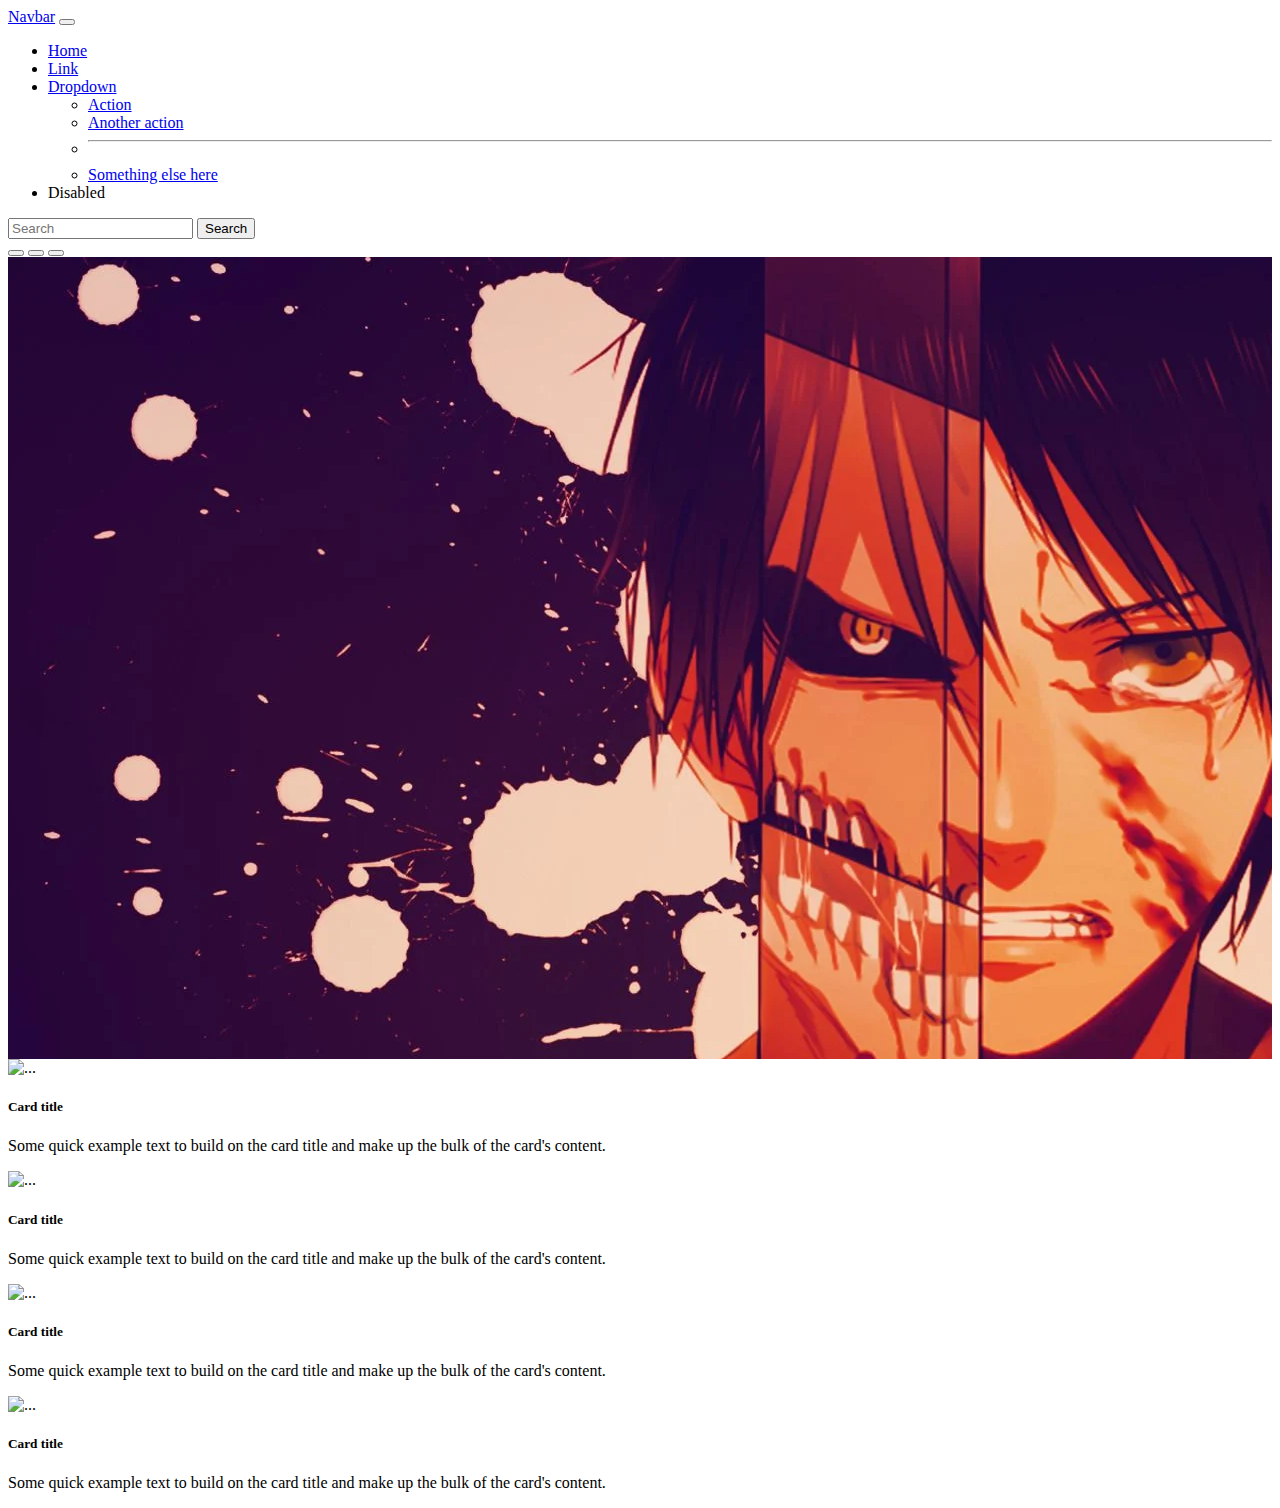
==== index.html @ 987f7e44 "Se realiza subida" ====
<!DOCTYPE html>
<html lang="en">

<head>
    <meta charset="UTF-8">
    <meta http-equiv="X-UA-Compatible" content="IE=edge">
    <meta name="viewport" content="width=device-width, initial-scale=1.0">
    <title>Cine</title>

    <!-- Bootstrap -->
    <link href="https://cdn.jsdelivr.net/npm/bootstrap@5.2.0/dist/css/bootstrap.min.css" rel="stylesheet" integrity="sha384-gH2yIJqKdNHPEq0n4Mqa/HGKIhSkIHeL5AyhkYV8i59U5AR6csBvApHHNl/vI1Bx" crossorigin="anonymous">
    <!-- Bootstrap icons -->
    <link rel="stylesheet" href="https://cdn.jsdelivr.net/npm/bootstrap-icons@1.9.1/font/bootstrap-icons.css">
    <!-- Animate CSS -->
    <link rel="stylesheet" href="https://cdnjs.cloudflare.com/ajax/libs/animate.css/4.1.1/animate.min.css" />
    <!-- Custom Styles -->
    <link rel="stylesheet" href="./assets/styles/styles.css">
</head>

<body>
    <header>
        <nav class="navbar navbar-expand-lg bg-dark navbar-dark animate__animated animate__bounceInLeft">
            <div class="container-fluid">
                <a class="navbar-brand" href="#">Navbar</a>
                <button class="navbar-toggler" type="button" data-bs-toggle="collapse" data-bs-target="#navbarSupportedContent" aria-controls="navbarSupportedContent" aria-expanded="false" aria-label="Toggle navigation">
                    <span class="navbar-toggler-icon"></span>
                </button>
                <div class="collapse navbar-collapse" id="navbarSupportedContent">
                    <ul class="navbar-nav me-auto mb-2 mb-lg-0">
                        <li class="nav-item">
                            <a class="nav-link active" aria-current="page" href="#">Home</a>
                        </li>
                        <li class="nav-item">
                            <a class="nav-link" href="#">Link</a>
                        </li>
                        <li class="nav-item dropdown">
                            <a class="nav-link dropdown-toggle" href="#" role="button" data-bs-toggle="dropdown" aria-expanded="false">
                                 Dropdown
                            </a>
                            <ul class="dropdown-menu">
                                <li><a class="dropdown-item" href="#">Action</a></li>
                                <li><a class="dropdown-item" href="#">Another action</a></li>
                                <li>
                                    <hr class="dropdown-divider">
                                </li>
                                <li><a class="dropdown-item" href="#">Something else here</a></li>
                            </ul>
                        </li>
                        <li class="nav-item">
                            <a class="nav-link disabled">Disabled</a>
                        </li>
                    </ul>
                    <form class="d-flex" role="search">
                        <input class="form-control me-2" type="search" placeholder="Search" aria-label="Search">
                        <button class="btn btn-outline-success" type="submit">Search</button>
                    </form>
                </div>
            </div>
        </nav>
    </header>
    <main>
        <section class="banner animate__animated animate__bounceInLeft">
            <div id="carouselExampleIndicators" class="carousel slide" data-bs-ride="true">
                <div class="carousel-indicators">
                    <button type="button" data-bs-target="#carouselExampleIndicators" data-bs-slide-to="0" class="active" aria-current="true" aria-label="Slide 1"></button>
                    <button type="button" data-bs-target="#carouselExampleIndicators" data-bs-slide-to="1" aria-label="Slide 2"></button>
                    <button type="button" data-bs-target="#carouselExampleIndicators" data-bs-slide-to="2" aria-label="Slide 3"></button>
                </div>
                <div class="carousel-inner">
                    <div class="carousel-item active">
                        <img src="./assets/img/banner3.jpg" class="d-block w-100" alt="Beast">
                    </div>
                    <div class="carousel-item">
                        <img src="./assets/img/banner1.jpg" class="d-block w-100" alt="Thor">
                    </div>
                    <div class="carousel-item">
                        <img src="./assets/img/banner2.jpg" class="d-block w-100" alt="Gemelo SIniestro">
                    </div>
                </div>
                <button class="carousel-control-prev" type="button" data-bs-target="#carouselExampleIndicators" data-bs-slide="prev">
                    <span class="carousel-control-prev-icon" aria-hidden="true"></span>
                    <span class="visually-hidden">Previous</span>
                </button>
                <button class="carousel-control-next" type="button" data-bs-target="#carouselExampleIndicators" data-bs-slide="next">
                    <span class="carousel-control-next-icon" aria-hidden="true"></span>
                    <span class="visually-hidden">Next</span>
                </button>
            </div>
        </section>
        <section>
            <div class="container mt-5">
                <div class="row justify-content-around">
                    <div class="col-5">
                        <div class="card shadow">
                            <img src="..." class="card-img-top" alt="...">
                            <div class="card-body">
                                <h5 class="card-title">Card title</h5>
                                <p class="card-text">Some quick example text to build on the card title and make up the bulk of the card's content.</p>
                            </div>
                        </div>
                    </div>
                    <div class="col-5">
                        <div class="card shadow">
                            <img src="..." class="card-img-top" alt="...">
                            <div class="card-body">
                                <h5 class="card-title">Card title</h5>
                                <p class="card-text">Some quick example text to build on the card title and make up the bulk of the card's content.</p>
                            </div>
                        </div>
                    </div>
                </div>
                <div class="row justify-content-around mt-5">
                    <div class="col-5">
                        <div class="card shadow">
                            <img src="..." class="card-img-top" alt="...">
                            <div class="card-body">
                                <h5 class="card-title">Card title</h5>
                                <p class="card-text">Some quick example text to build on the card title and make up the bulk of the card's content.</p>
                            </div>
                        </div>
                    </div>
                    <div class="col-5">
                        <div class="card shadow">
                            <img src="..." class="card-img-top" alt="...">
                            <div class="card-body">
                                <h5 class="card-title">Card title</h5>
                                <p class="card-text">Some quick example text to build on the card title and make up the bulk of the card's content.</p>
                            </div>
                        </div>
                    </div>
                </div>
            </div>
        </section>
    </main>
    <!-- JavaScript Bootstrap -->
    <script src="https://cdn.jsdelivr.net/npm/bootstrap@5.2.0/dist/js/bootstrap.bundle.min.js" integrity="sha384-A3rJD856KowSb7dwlZdYEkO39Gagi7vIsF0jrRAoQmDKKtQBHUuLZ9AsSv4jD4Xa" crossorigin="anonymous"></script>
</body>

</html>
---- assets/styles/styles.css ----
.carousel,
.banner {
    height: calc(100vh - 5rem);
    overflow: hidden;
}
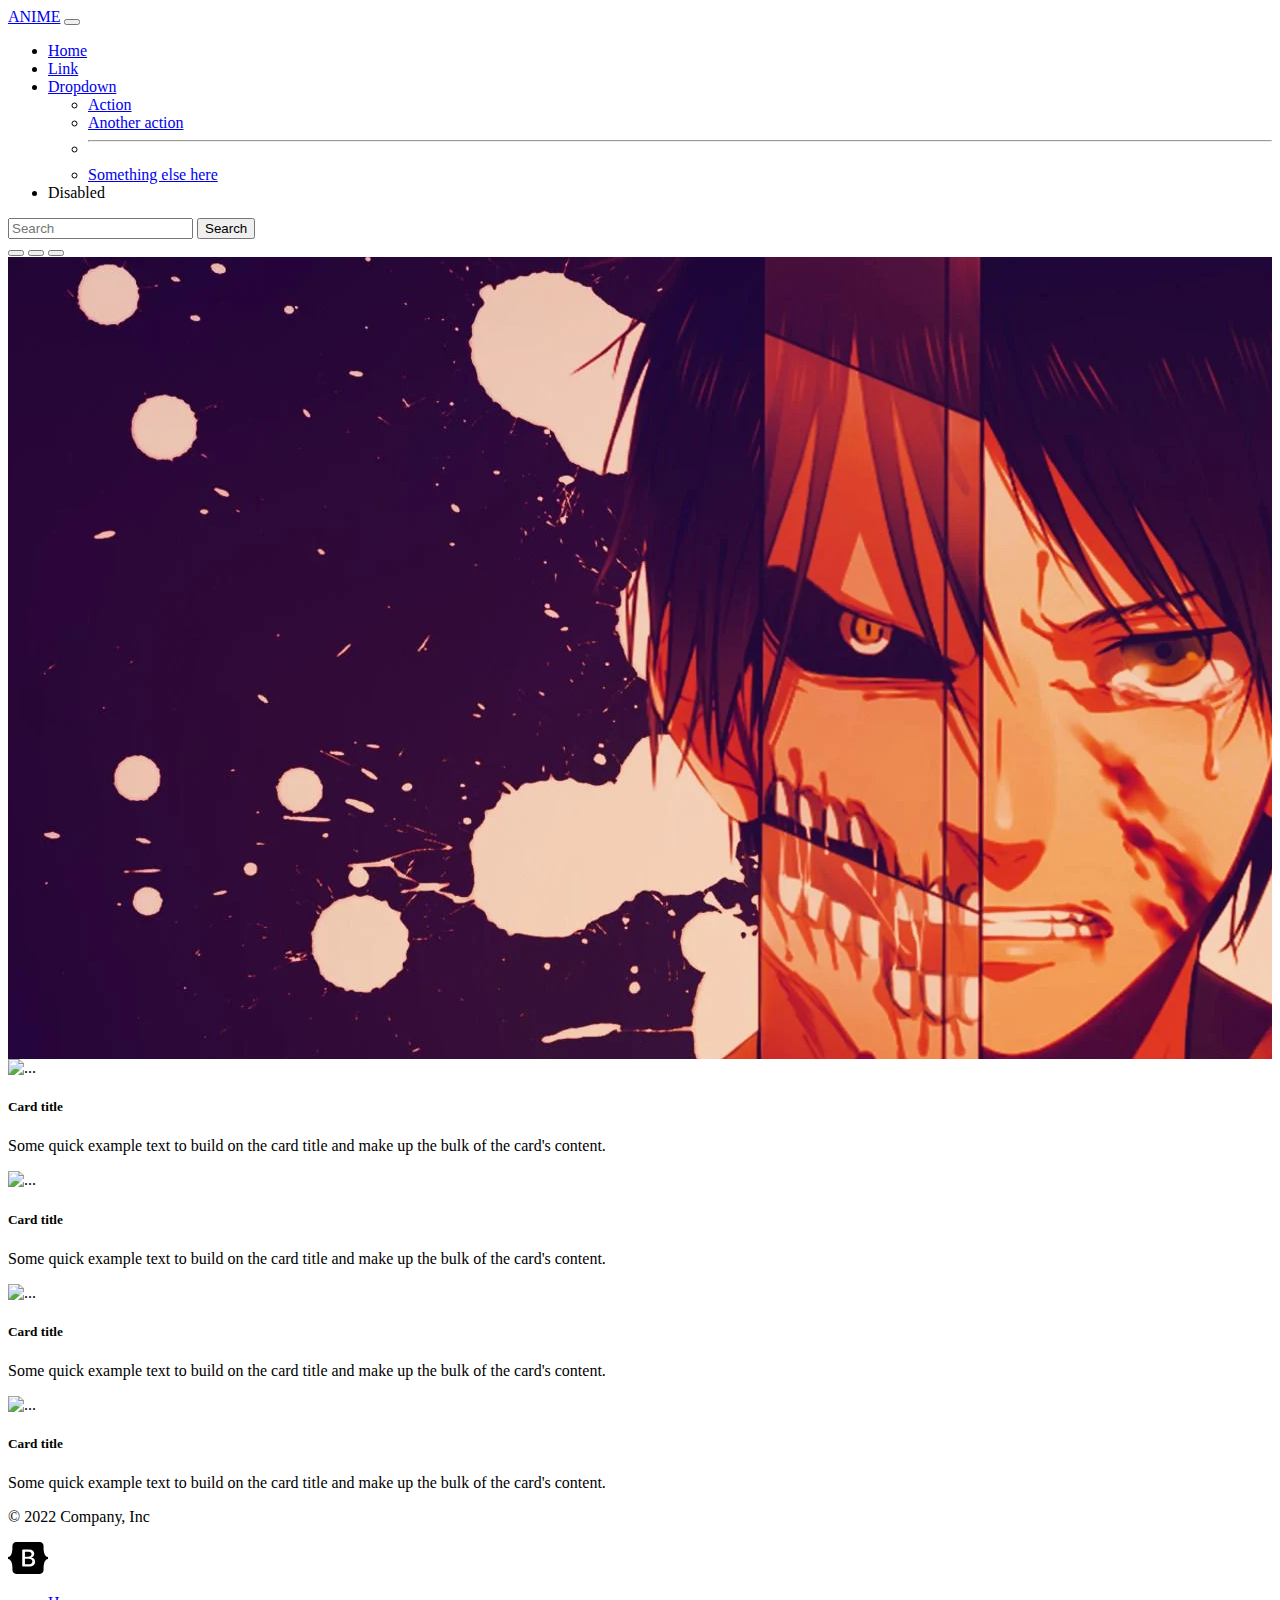
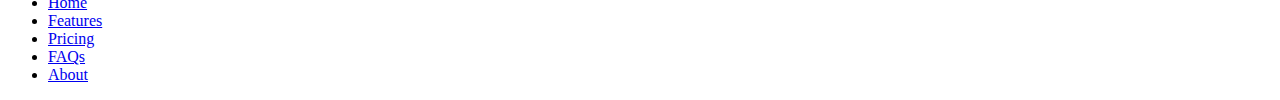
==== commit 0607437d: "Se sube footer" ====
--- a/index.html
+++ b/index.html
@@ -18,10 +18,26 @@
 </head>
 
 <body>
+    <svg xmlns="http://www.w3.org/2000/svg" style="display: none;">
+  <symbol id="bootstrap" viewBox="0 0 118 94">
+    <title>Bootstrap</title>
+    <path fill-rule="evenodd" clip-rule="evenodd" d="M24.509 0c-6.733 0-11.715 5.893-11.492 12.284.214 6.14-.064 14.092-2.066 20.577C8.943 39.365 5.547 43.485 0 44.014v5.972c5.547.529 8.943 4.649 10.951 11.153 2.002 6.485 2.28 14.437 2.066 20.577C12.794 88.106 17.776 94 24.51 94H93.5c6.733 0 11.714-5.893 11.491-12.284-.214-6.14.064-14.092 2.066-20.577 2.009-6.504 5.396-10.624 10.943-11.153v-5.972c-5.547-.529-8.934-4.649-10.943-11.153-2.002-6.484-2.28-14.437-2.066-20.577C105.214 5.894 100.233 0 93.5 0H24.508zM80 57.863C80 66.663 73.436 72 62.543 72H44a2 2 0 01-2-2V24a2 2 0 012-2h18.437c9.083 0 15.044 4.92 15.044 12.474 0 5.302-4.01 10.049-9.119 10.88v.277C75.317 46.394 80 51.21 80 57.863zM60.521 28.34H49.948v14.934h8.905c6.884 0 10.68-2.772 10.68-7.727 0-4.643-3.264-7.207-9.012-7.207zM49.948 49.2v16.458H60.91c7.167 0 10.964-2.876 10.964-8.281 0-5.406-3.903-8.178-11.425-8.178H49.948z"></path>
+  </symbol>
+  <symbol id="facebook" viewBox="0 0 16 16">
+    <path d="M16 8.049c0-4.446-3.582-8.05-8-8.05C3.58 0-.002 3.603-.002 8.05c0 4.017 2.926 7.347 6.75 7.951v-5.625h-2.03V8.05H6.75V6.275c0-2.017 1.195-3.131 3.022-3.131.876 0 1.791.157 1.791.157v1.98h-1.009c-.993 0-1.303.621-1.303 1.258v1.51h2.218l-.354 2.326H9.25V16c3.824-.604 6.75-3.934 6.75-7.951z"/>
+  </symbol>
+  <symbol id="instagram" viewBox="0 0 16 16">
+      <path d="M8 0C5.829 0 5.556.01 4.703.048 3.85.088 3.269.222 2.76.42a3.917 3.917 0 0 0-1.417.923A3.927 3.927 0 0 0 .42 2.76C.222 3.268.087 3.85.048 4.7.01 5.555 0 5.827 0 8.001c0 2.172.01 2.444.048 3.297.04.852.174 1.433.372 1.942.205.526.478.972.923 1.417.444.445.89.719 1.416.923.51.198 1.09.333 1.942.372C5.555 15.99 5.827 16 8 16s2.444-.01 3.298-.048c.851-.04 1.434-.174 1.943-.372a3.916 3.916 0 0 0 1.416-.923c.445-.445.718-.891.923-1.417.197-.509.332-1.09.372-1.942C15.99 10.445 16 10.173 16 8s-.01-2.445-.048-3.299c-.04-.851-.175-1.433-.372-1.941a3.926 3.926 0 0 0-.923-1.417A3.911 3.911 0 0 0 13.24.42c-.51-.198-1.092-.333-1.943-.372C10.443.01 10.172 0 7.998 0h.003zm-.717 1.442h.718c2.136 0 2.389.007 3.232.046.78.035 1.204.166 1.486.275.373.145.64.319.92.599.28.28.453.546.598.92.11.281.24.705.275 1.485.039.843.047 1.096.047 3.231s-.008 2.389-.047 3.232c-.035.78-.166 1.203-.275 1.485a2.47 2.47 0 0 1-.599.919c-.28.28-.546.453-.92.598-.28.11-.704.24-1.485.276-.843.038-1.096.047-3.232.047s-2.39-.009-3.233-.047c-.78-.036-1.203-.166-1.485-.276a2.478 2.478 0 0 1-.92-.598 2.48 2.48 0 0 1-.6-.92c-.109-.281-.24-.705-.275-1.485-.038-.843-.046-1.096-.046-3.233 0-2.136.008-2.388.046-3.231.036-.78.166-1.204.276-1.486.145-.373.319-.64.599-.92.28-.28.546-.453.92-.598.282-.11.705-.24 1.485-.276.738-.034 1.024-.044 2.515-.045v.002zm4.988 1.328a.96.96 0 1 0 0 1.92.96.96 0 0 0 0-1.92zm-4.27 1.122a4.109 4.109 0 1 0 0 8.217 4.109 4.109 0 0 0 0-8.217zm0 1.441a2.667 2.667 0 1 1 0 5.334 2.667 2.667 0 0 1 0-5.334z"/>
+  </symbol>
+  <symbol id="twitter" viewBox="0 0 16 16">
+    <path d="M5.026 15c6.038 0 9.341-5.003 9.341-9.334 0-.14 0-.282-.006-.422A6.685 6.685 0 0 0 16 3.542a6.658 6.658 0 0 1-1.889.518 3.301 3.301 0 0 0 1.447-1.817 6.533 6.533 0 0 1-2.087.793A3.286 3.286 0 0 0 7.875 6.03a9.325 9.325 0 0 1-6.767-3.429 3.289 3.289 0 0 0 1.018 4.382A3.323 3.323 0 0 1 .64 6.575v.045a3.288 3.288 0 0 0 2.632 3.218 3.203 3.203 0 0 1-.865.115 3.23 3.23 0 0 1-.614-.057 3.283 3.283 0 0 0 3.067 2.277A6.588 6.588 0 0 1 .78 13.58a6.32 6.32 0 0 1-.78-.045A9.344 9.344 0 0 0 5.026 15z"/>
+  </symbol>
+</svg>
+
     <header>
         <nav class="navbar navbar-expand-lg bg-dark navbar-dark animate__animated animate__bounceInLeft">
             <div class="container-fluid">
-                <a class="navbar-brand" href="#">Navbar</a>
+                <a class="navbar-brand" href="#">ANIME</a>
                 <button class="navbar-toggler" type="button" data-bs-toggle="collapse" data-bs-target="#navbarSupportedContent" aria-controls="navbarSupportedContent" aria-expanded="false" aria-label="Toggle navigation">
                     <span class="navbar-toggler-icon"></span>
                 </button>
@@ -132,6 +148,23 @@
             </div>
         </section>
     </main>
+    <div class="container">
+        <footer class="d-flex flex-wrap justify-content-between align-items-center py-3 my-4 border-top">
+            <p class="col-md-4 mb-0 text-muted">&copy; 2022 Company, Inc</p>
+
+            <a href="/" class="col-md-4 d-flex align-items-center justify-content-center mb-3 mb-md-0 me-md-auto link-dark text-decoration-none">
+                <svg class="bi me-2" width="40" height="32"><use xlink:href="#bootstrap"/></svg>
+            </a>
+
+            <ul class="nav col-md-4 justify-content-end">
+                <li class="nav-item"><a href="#" class="nav-link px-2 text-muted">Home</a></li>
+                <li class="nav-item"><a href="#" class="nav-link px-2 text-muted">Features</a></li>
+                <li class="nav-item"><a href="#" class="nav-link px-2 text-muted">Pricing</a></li>
+                <li class="nav-item"><a href="#" class="nav-link px-2 text-muted">FAQs</a></li>
+                <li class="nav-item"><a href="#" class="nav-link px-2 text-muted">About</a></li>
+            </ul>
+        </footer>
+    </div>
     <!-- JavaScript Bootstrap -->
     <script src="https://cdn.jsdelivr.net/npm/bootstrap@5.2.0/dist/js/bootstrap.bundle.min.js" integrity="sha384-A3rJD856KowSb7dwlZdYEkO39Gagi7vIsF0jrRAoQmDKKtQBHUuLZ9AsSv4jD4Xa" crossorigin="anonymous"></script>
 </body>
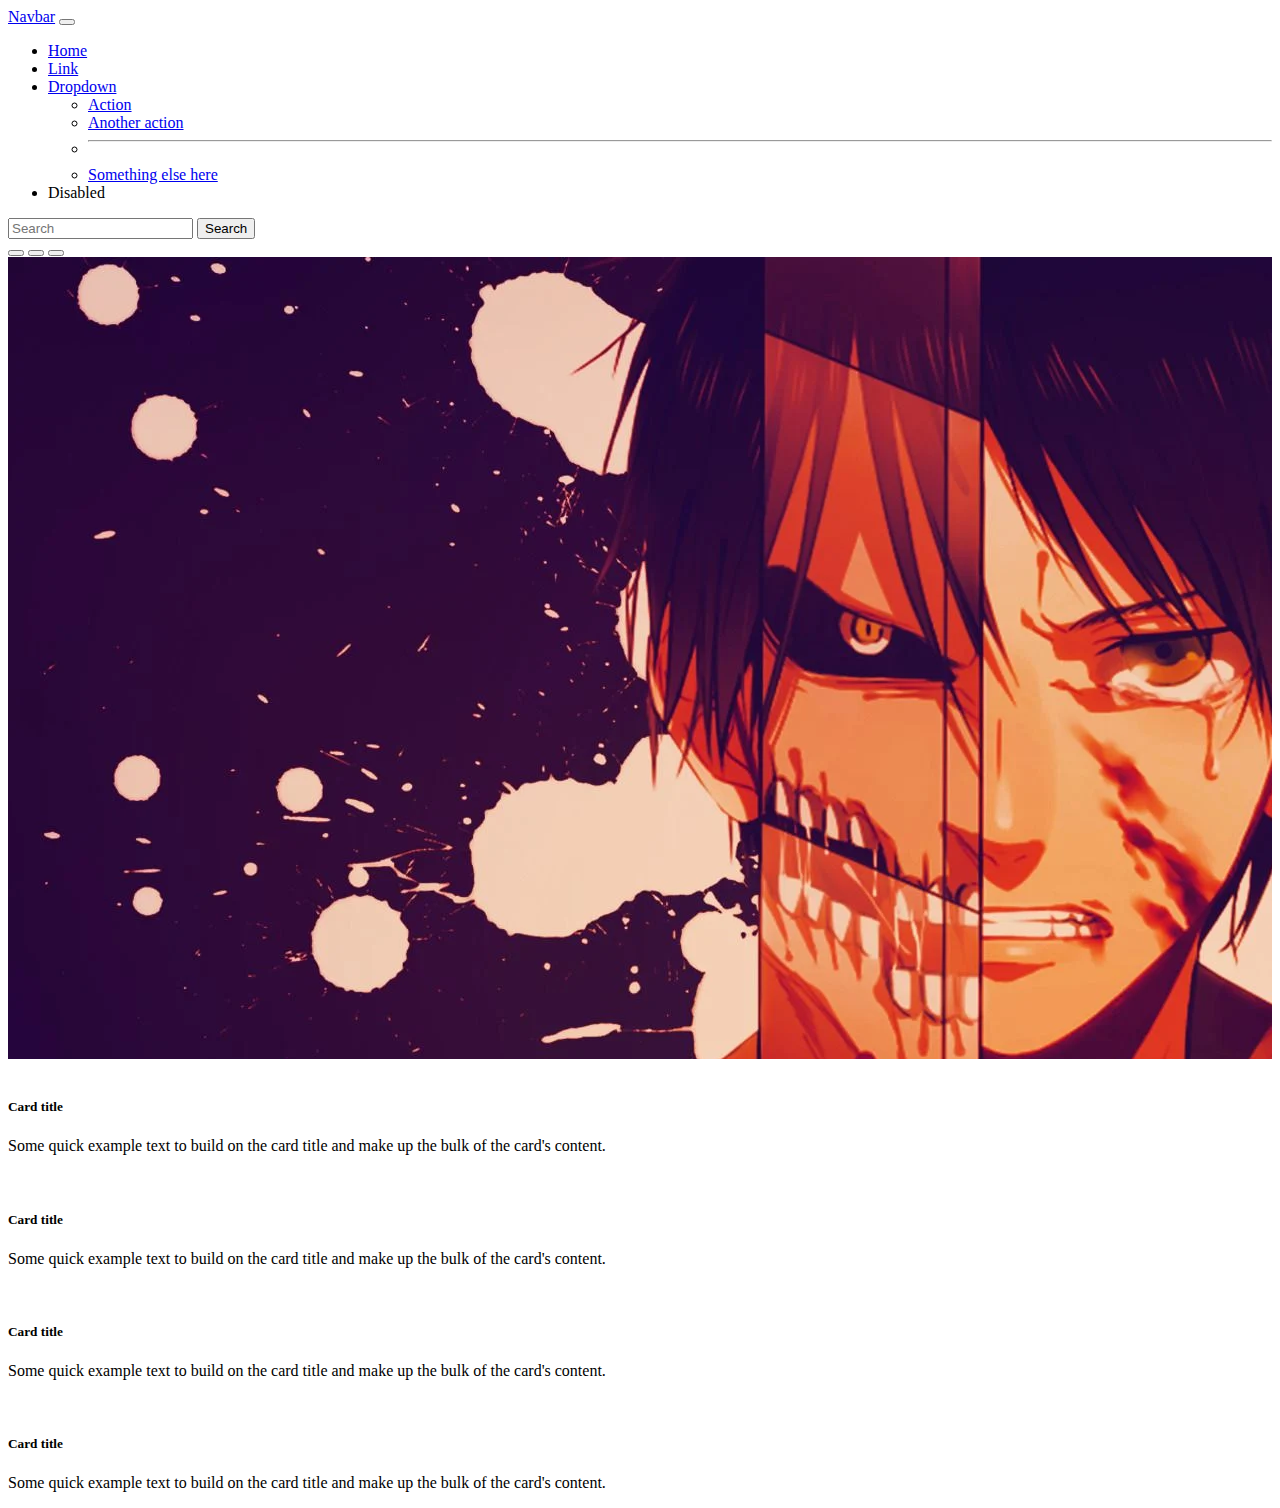
==== commit c31eaadc: "Se crea controlador Cinema" ====
--- a/index.html
+++ b/index.html
@@ -18,26 +18,10 @@
 </head>
 
 <body>
-    <svg xmlns="http://www.w3.org/2000/svg" style="display: none;">
-  <symbol id="bootstrap" viewBox="0 0 118 94">
-    <title>Bootstrap</title>
-    <path fill-rule="evenodd" clip-rule="evenodd" d="M24.509 0c-6.733 0-11.715 5.893-11.492 12.284.214 6.14-.064 14.092-2.066 20.577C8.943 39.365 5.547 43.485 0 44.014v5.972c5.547.529 8.943 4.649 10.951 11.153 2.002 6.485 2.28 14.437 2.066 20.577C12.794 88.106 17.776 94 24.51 94H93.5c6.733 0 11.714-5.893 11.491-12.284-.214-6.14.064-14.092 2.066-20.577 2.009-6.504 5.396-10.624 10.943-11.153v-5.972c-5.547-.529-8.934-4.649-10.943-11.153-2.002-6.484-2.28-14.437-2.066-20.577C105.214 5.894 100.233 0 93.5 0H24.508zM80 57.863C80 66.663 73.436 72 62.543 72H44a2 2 0 01-2-2V24a2 2 0 012-2h18.437c9.083 0 15.044 4.92 15.044 12.474 0 5.302-4.01 10.049-9.119 10.88v.277C75.317 46.394 80 51.21 80 57.863zM60.521 28.34H49.948v14.934h8.905c6.884 0 10.68-2.772 10.68-7.727 0-4.643-3.264-7.207-9.012-7.207zM49.948 49.2v16.458H60.91c7.167 0 10.964-2.876 10.964-8.281 0-5.406-3.903-8.178-11.425-8.178H49.948z"></path>
-  </symbol>
-  <symbol id="facebook" viewBox="0 0 16 16">
-    <path d="M16 8.049c0-4.446-3.582-8.05-8-8.05C3.58 0-.002 3.603-.002 8.05c0 4.017 2.926 7.347 6.75 7.951v-5.625h-2.03V8.05H6.75V6.275c0-2.017 1.195-3.131 3.022-3.131.876 0 1.791.157 1.791.157v1.98h-1.009c-.993 0-1.303.621-1.303 1.258v1.51h2.218l-.354 2.326H9.25V16c3.824-.604 6.75-3.934 6.75-7.951z"/>
-  </symbol>
-  <symbol id="instagram" viewBox="0 0 16 16">
-      <path d="M8 0C5.829 0 5.556.01 4.703.048 3.85.088 3.269.222 2.76.42a3.917 3.917 0 0 0-1.417.923A3.927 3.927 0 0 0 .42 2.76C.222 3.268.087 3.85.048 4.7.01 5.555 0 5.827 0 8.001c0 2.172.01 2.444.048 3.297.04.852.174 1.433.372 1.942.205.526.478.972.923 1.417.444.445.89.719 1.416.923.51.198 1.09.333 1.942.372C5.555 15.99 5.827 16 8 16s2.444-.01 3.298-.048c.851-.04 1.434-.174 1.943-.372a3.916 3.916 0 0 0 1.416-.923c.445-.445.718-.891.923-1.417.197-.509.332-1.09.372-1.942C15.99 10.445 16 10.173 16 8s-.01-2.445-.048-3.299c-.04-.851-.175-1.433-.372-1.941a3.926 3.926 0 0 0-.923-1.417A3.911 3.911 0 0 0 13.24.42c-.51-.198-1.092-.333-1.943-.372C10.443.01 10.172 0 7.998 0h.003zm-.717 1.442h.718c2.136 0 2.389.007 3.232.046.78.035 1.204.166 1.486.275.373.145.64.319.92.599.28.28.453.546.598.92.11.281.24.705.275 1.485.039.843.047 1.096.047 3.231s-.008 2.389-.047 3.232c-.035.78-.166 1.203-.275 1.485a2.47 2.47 0 0 1-.599.919c-.28.28-.546.453-.92.598-.28.11-.704.24-1.485.276-.843.038-1.096.047-3.232.047s-2.39-.009-3.233-.047c-.78-.036-1.203-.166-1.485-.276a2.478 2.478 0 0 1-.92-.598 2.48 2.48 0 0 1-.6-.92c-.109-.281-.24-.705-.275-1.485-.038-.843-.046-1.096-.046-3.233 0-2.136.008-2.388.046-3.231.036-.78.166-1.204.276-1.486.145-.373.319-.64.599-.92.28-.28.546-.453.92-.598.282-.11.705-.24 1.485-.276.738-.034 1.024-.044 2.515-.045v.002zm4.988 1.328a.96.96 0 1 0 0 1.92.96.96 0 0 0 0-1.92zm-4.27 1.122a4.109 4.109 0 1 0 0 8.217 4.109 4.109 0 0 0 0-8.217zm0 1.441a2.667 2.667 0 1 1 0 5.334 2.667 2.667 0 0 1 0-5.334z"/>
-  </symbol>
-  <symbol id="twitter" viewBox="0 0 16 16">
-    <path d="M5.026 15c6.038 0 9.341-5.003 9.341-9.334 0-.14 0-.282-.006-.422A6.685 6.685 0 0 0 16 3.542a6.658 6.658 0 0 1-1.889.518 3.301 3.301 0 0 0 1.447-1.817 6.533 6.533 0 0 1-2.087.793A3.286 3.286 0 0 0 7.875 6.03a9.325 9.325 0 0 1-6.767-3.429 3.289 3.289 0 0 0 1.018 4.382A3.323 3.323 0 0 1 .64 6.575v.045a3.288 3.288 0 0 0 2.632 3.218 3.203 3.203 0 0 1-.865.115 3.23 3.23 0 0 1-.614-.057 3.283 3.283 0 0 0 3.067 2.277A6.588 6.588 0 0 1 .78 13.58a6.32 6.32 0 0 1-.78-.045A9.344 9.344 0 0 0 5.026 15z"/>
-  </symbol>
-</svg>
-
     <header>
         <nav class="navbar navbar-expand-lg bg-dark navbar-dark animate__animated animate__bounceInLeft">
             <div class="container-fluid">
-                <a class="navbar-brand" href="#">ANIME</a>
+                <a class="navbar-brand" href="#">Navbar</a>
                 <button class="navbar-toggler" type="button" data-bs-toggle="collapse" data-bs-target="#navbarSupportedContent" aria-controls="navbarSupportedContent" aria-expanded="false" aria-label="Toggle navigation">
                     <span class="navbar-toggler-icon"></span>
                 </button>
@@ -108,7 +92,7 @@
                 <div class="row justify-content-around">
                     <div class="col-5">
                         <div class="card shadow">
-                            <img src="..." class="card-img-top" alt="...">
+                            <img src="" class="card-img-top" alt="">
                             <div class="card-body">
                                 <h5 class="card-title">Card title</h5>
                                 <p class="card-text">Some quick example text to build on the card title and make up the bulk of the card's content.</p>
@@ -117,7 +101,7 @@
                     </div>
                     <div class="col-5">
                         <div class="card shadow">
-                            <img src="..." class="card-img-top" alt="...">
+                            <img src="" class="card-img-top" alt="">
                             <div class="card-body">
                                 <h5 class="card-title">Card title</h5>
                                 <p class="card-text">Some quick example text to build on the card title and make up the bulk of the card's content.</p>
@@ -128,7 +112,7 @@
                 <div class="row justify-content-around mt-5">
                     <div class="col-5">
                         <div class="card shadow">
-                            <img src="..." class="card-img-top" alt="...">
+                            <img src="" class="card-img-top" alt="">
                             <div class="card-body">
                                 <h5 class="card-title">Card title</h5>
                                 <p class="card-text">Some quick example text to build on the card title and make up the bulk of the card's content.</p>
@@ -137,7 +121,7 @@
                     </div>
                     <div class="col-5">
                         <div class="card shadow">
-                            <img src="..." class="card-img-top" alt="...">
+                            <img src="" class="card-img-top" alt="">
                             <div class="card-body">
                                 <h5 class="card-title">Card title</h5>
                                 <p class="card-text">Some quick example text to build on the card title and make up the bulk of the card's content.</p>
@@ -148,25 +132,10 @@
             </div>
         </section>
     </main>
-    <div class="container">
-        <footer class="d-flex flex-wrap justify-content-between align-items-center py-3 my-4 border-top">
-            <p class="col-md-4 mb-0 text-muted">&copy; 2022 Company, Inc</p>
-
-            <a href="/" class="col-md-4 d-flex align-items-center justify-content-center mb-3 mb-md-0 me-md-auto link-dark text-decoration-none">
-                <svg class="bi me-2" width="40" height="32"><use xlink:href="#bootstrap"/></svg>
-            </a>
-
-            <ul class="nav col-md-4 justify-content-end">
-                <li class="nav-item"><a href="#" class="nav-link px-2 text-muted">Home</a></li>
-                <li class="nav-item"><a href="#" class="nav-link px-2 text-muted">Features</a></li>
-                <li class="nav-item"><a href="#" class="nav-link px-2 text-muted">Pricing</a></li>
-                <li class="nav-item"><a href="#" class="nav-link px-2 text-muted">FAQs</a></li>
-                <li class="nav-item"><a href="#" class="nav-link px-2 text-muted">About</a></li>
-            </ul>
-        </footer>
-    </div>
     <!-- JavaScript Bootstrap -->
     <script src="https://cdn.jsdelivr.net/npm/bootstrap@5.2.0/dist/js/bootstrap.bundle.min.js" integrity="sha384-A3rJD856KowSb7dwlZdYEkO39Gagi7vIsF0jrRAoQmDKKtQBHUuLZ9AsSv4jD4Xa" crossorigin="anonymous"></script>
+    <!-- JS Custom-->
+    <script src="./src/controllers/controladorCinema.js"></script>
 </body>
 
 </html>--- a/assets/styles/styles.css
+++ b/assets/styles/styles.css
@@ -1,3 +1,7 @@
+.navbar {
+    z-index: 5;
+}
+
 .carousel,
 .banner {
     height: calc(100vh - 5rem);
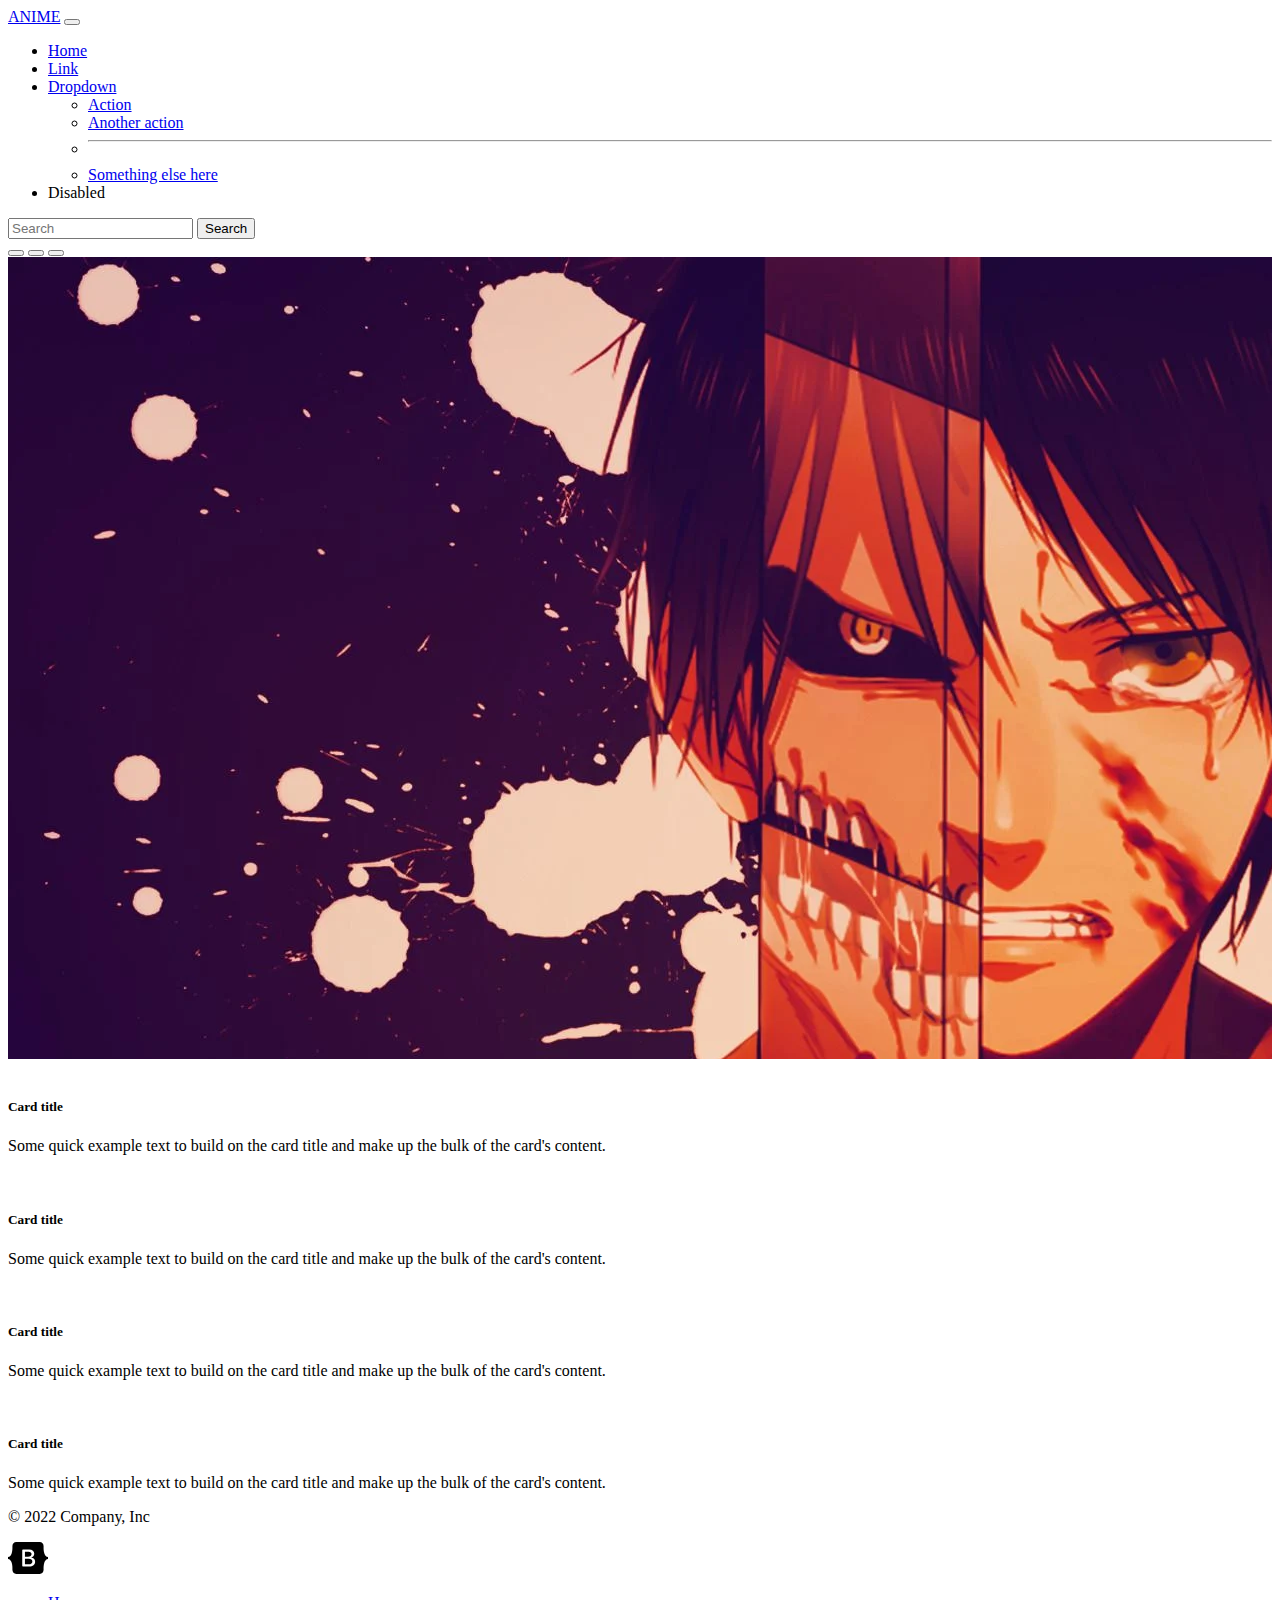
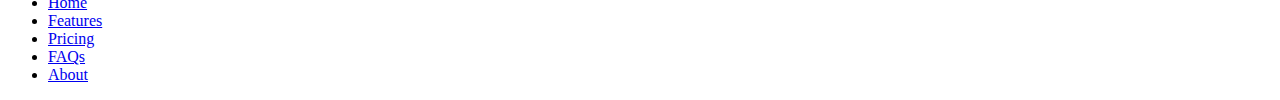
==== commit c4a2791b: "Merge branch 'main' of https://github.com/VictorSuarezAg/CineMiercoles" ====
--- a/index.html
+++ b/index.html
@@ -18,10 +18,26 @@
 </head>
 
 <body>
+    <svg xmlns="http://www.w3.org/2000/svg" style="display: none;">
+  <symbol id="bootstrap" viewBox="0 0 118 94">
+    <title>Bootstrap</title>
+    <path fill-rule="evenodd" clip-rule="evenodd" d="M24.509 0c-6.733 0-11.715 5.893-11.492 12.284.214 6.14-.064 14.092-2.066 20.577C8.943 39.365 5.547 43.485 0 44.014v5.972c5.547.529 8.943 4.649 10.951 11.153 2.002 6.485 2.28 14.437 2.066 20.577C12.794 88.106 17.776 94 24.51 94H93.5c6.733 0 11.714-5.893 11.491-12.284-.214-6.14.064-14.092 2.066-20.577 2.009-6.504 5.396-10.624 10.943-11.153v-5.972c-5.547-.529-8.934-4.649-10.943-11.153-2.002-6.484-2.28-14.437-2.066-20.577C105.214 5.894 100.233 0 93.5 0H24.508zM80 57.863C80 66.663 73.436 72 62.543 72H44a2 2 0 01-2-2V24a2 2 0 012-2h18.437c9.083 0 15.044 4.92 15.044 12.474 0 5.302-4.01 10.049-9.119 10.88v.277C75.317 46.394 80 51.21 80 57.863zM60.521 28.34H49.948v14.934h8.905c6.884 0 10.68-2.772 10.68-7.727 0-4.643-3.264-7.207-9.012-7.207zM49.948 49.2v16.458H60.91c7.167 0 10.964-2.876 10.964-8.281 0-5.406-3.903-8.178-11.425-8.178H49.948z"></path>
+  </symbol>
+  <symbol id="facebook" viewBox="0 0 16 16">
+    <path d="M16 8.049c0-4.446-3.582-8.05-8-8.05C3.58 0-.002 3.603-.002 8.05c0 4.017 2.926 7.347 6.75 7.951v-5.625h-2.03V8.05H6.75V6.275c0-2.017 1.195-3.131 3.022-3.131.876 0 1.791.157 1.791.157v1.98h-1.009c-.993 0-1.303.621-1.303 1.258v1.51h2.218l-.354 2.326H9.25V16c3.824-.604 6.75-3.934 6.75-7.951z"/>
+  </symbol>
+  <symbol id="instagram" viewBox="0 0 16 16">
+      <path d="M8 0C5.829 0 5.556.01 4.703.048 3.85.088 3.269.222 2.76.42a3.917 3.917 0 0 0-1.417.923A3.927 3.927 0 0 0 .42 2.76C.222 3.268.087 3.85.048 4.7.01 5.555 0 5.827 0 8.001c0 2.172.01 2.444.048 3.297.04.852.174 1.433.372 1.942.205.526.478.972.923 1.417.444.445.89.719 1.416.923.51.198 1.09.333 1.942.372C5.555 15.99 5.827 16 8 16s2.444-.01 3.298-.048c.851-.04 1.434-.174 1.943-.372a3.916 3.916 0 0 0 1.416-.923c.445-.445.718-.891.923-1.417.197-.509.332-1.09.372-1.942C15.99 10.445 16 10.173 16 8s-.01-2.445-.048-3.299c-.04-.851-.175-1.433-.372-1.941a3.926 3.926 0 0 0-.923-1.417A3.911 3.911 0 0 0 13.24.42c-.51-.198-1.092-.333-1.943-.372C10.443.01 10.172 0 7.998 0h.003zm-.717 1.442h.718c2.136 0 2.389.007 3.232.046.78.035 1.204.166 1.486.275.373.145.64.319.92.599.28.28.453.546.598.92.11.281.24.705.275 1.485.039.843.047 1.096.047 3.231s-.008 2.389-.047 3.232c-.035.78-.166 1.203-.275 1.485a2.47 2.47 0 0 1-.599.919c-.28.28-.546.453-.92.598-.28.11-.704.24-1.485.276-.843.038-1.096.047-3.232.047s-2.39-.009-3.233-.047c-.78-.036-1.203-.166-1.485-.276a2.478 2.478 0 0 1-.92-.598 2.48 2.48 0 0 1-.6-.92c-.109-.281-.24-.705-.275-1.485-.038-.843-.046-1.096-.046-3.233 0-2.136.008-2.388.046-3.231.036-.78.166-1.204.276-1.486.145-.373.319-.64.599-.92.28-.28.546-.453.92-.598.282-.11.705-.24 1.485-.276.738-.034 1.024-.044 2.515-.045v.002zm4.988 1.328a.96.96 0 1 0 0 1.92.96.96 0 0 0 0-1.92zm-4.27 1.122a4.109 4.109 0 1 0 0 8.217 4.109 4.109 0 0 0 0-8.217zm0 1.441a2.667 2.667 0 1 1 0 5.334 2.667 2.667 0 0 1 0-5.334z"/>
+  </symbol>
+  <symbol id="twitter" viewBox="0 0 16 16">
+    <path d="M5.026 15c6.038 0 9.341-5.003 9.341-9.334 0-.14 0-.282-.006-.422A6.685 6.685 0 0 0 16 3.542a6.658 6.658 0 0 1-1.889.518 3.301 3.301 0 0 0 1.447-1.817 6.533 6.533 0 0 1-2.087.793A3.286 3.286 0 0 0 7.875 6.03a9.325 9.325 0 0 1-6.767-3.429 3.289 3.289 0 0 0 1.018 4.382A3.323 3.323 0 0 1 .64 6.575v.045a3.288 3.288 0 0 0 2.632 3.218 3.203 3.203 0 0 1-.865.115 3.23 3.23 0 0 1-.614-.057 3.283 3.283 0 0 0 3.067 2.277A6.588 6.588 0 0 1 .78 13.58a6.32 6.32 0 0 1-.78-.045A9.344 9.344 0 0 0 5.026 15z"/>
+  </symbol>
+</svg>
+
     <header>
         <nav class="navbar navbar-expand-lg bg-dark navbar-dark animate__animated animate__bounceInLeft">
             <div class="container-fluid">
-                <a class="navbar-brand" href="#">Navbar</a>
+                <a class="navbar-brand" href="#">ANIME</a>
                 <button class="navbar-toggler" type="button" data-bs-toggle="collapse" data-bs-target="#navbarSupportedContent" aria-controls="navbarSupportedContent" aria-expanded="false" aria-label="Toggle navigation">
                     <span class="navbar-toggler-icon"></span>
                 </button>
@@ -132,6 +148,23 @@
             </div>
         </section>
     </main>
+    <div class="container">
+        <footer class="d-flex flex-wrap justify-content-between align-items-center py-3 my-4 border-top">
+            <p class="col-md-4 mb-0 text-muted">&copy; 2022 Company, Inc</p>
+
+            <a href="/" class="col-md-4 d-flex align-items-center justify-content-center mb-3 mb-md-0 me-md-auto link-dark text-decoration-none">
+                <svg class="bi me-2" width="40" height="32"><use xlink:href="#bootstrap"/></svg>
+            </a>
+
+            <ul class="nav col-md-4 justify-content-end">
+                <li class="nav-item"><a href="#" class="nav-link px-2 text-muted">Home</a></li>
+                <li class="nav-item"><a href="#" class="nav-link px-2 text-muted">Features</a></li>
+                <li class="nav-item"><a href="#" class="nav-link px-2 text-muted">Pricing</a></li>
+                <li class="nav-item"><a href="#" class="nav-link px-2 text-muted">FAQs</a></li>
+                <li class="nav-item"><a href="#" class="nav-link px-2 text-muted">About</a></li>
+            </ul>
+        </footer>
+    </div>
     <!-- JavaScript Bootstrap -->
     <script src="https://cdn.jsdelivr.net/npm/bootstrap@5.2.0/dist/js/bootstrap.bundle.min.js" integrity="sha384-A3rJD856KowSb7dwlZdYEkO39Gagi7vIsF0jrRAoQmDKKtQBHUuLZ9AsSv4jD4Xa" crossorigin="anonymous"></script>
     <!-- JS Custom-->
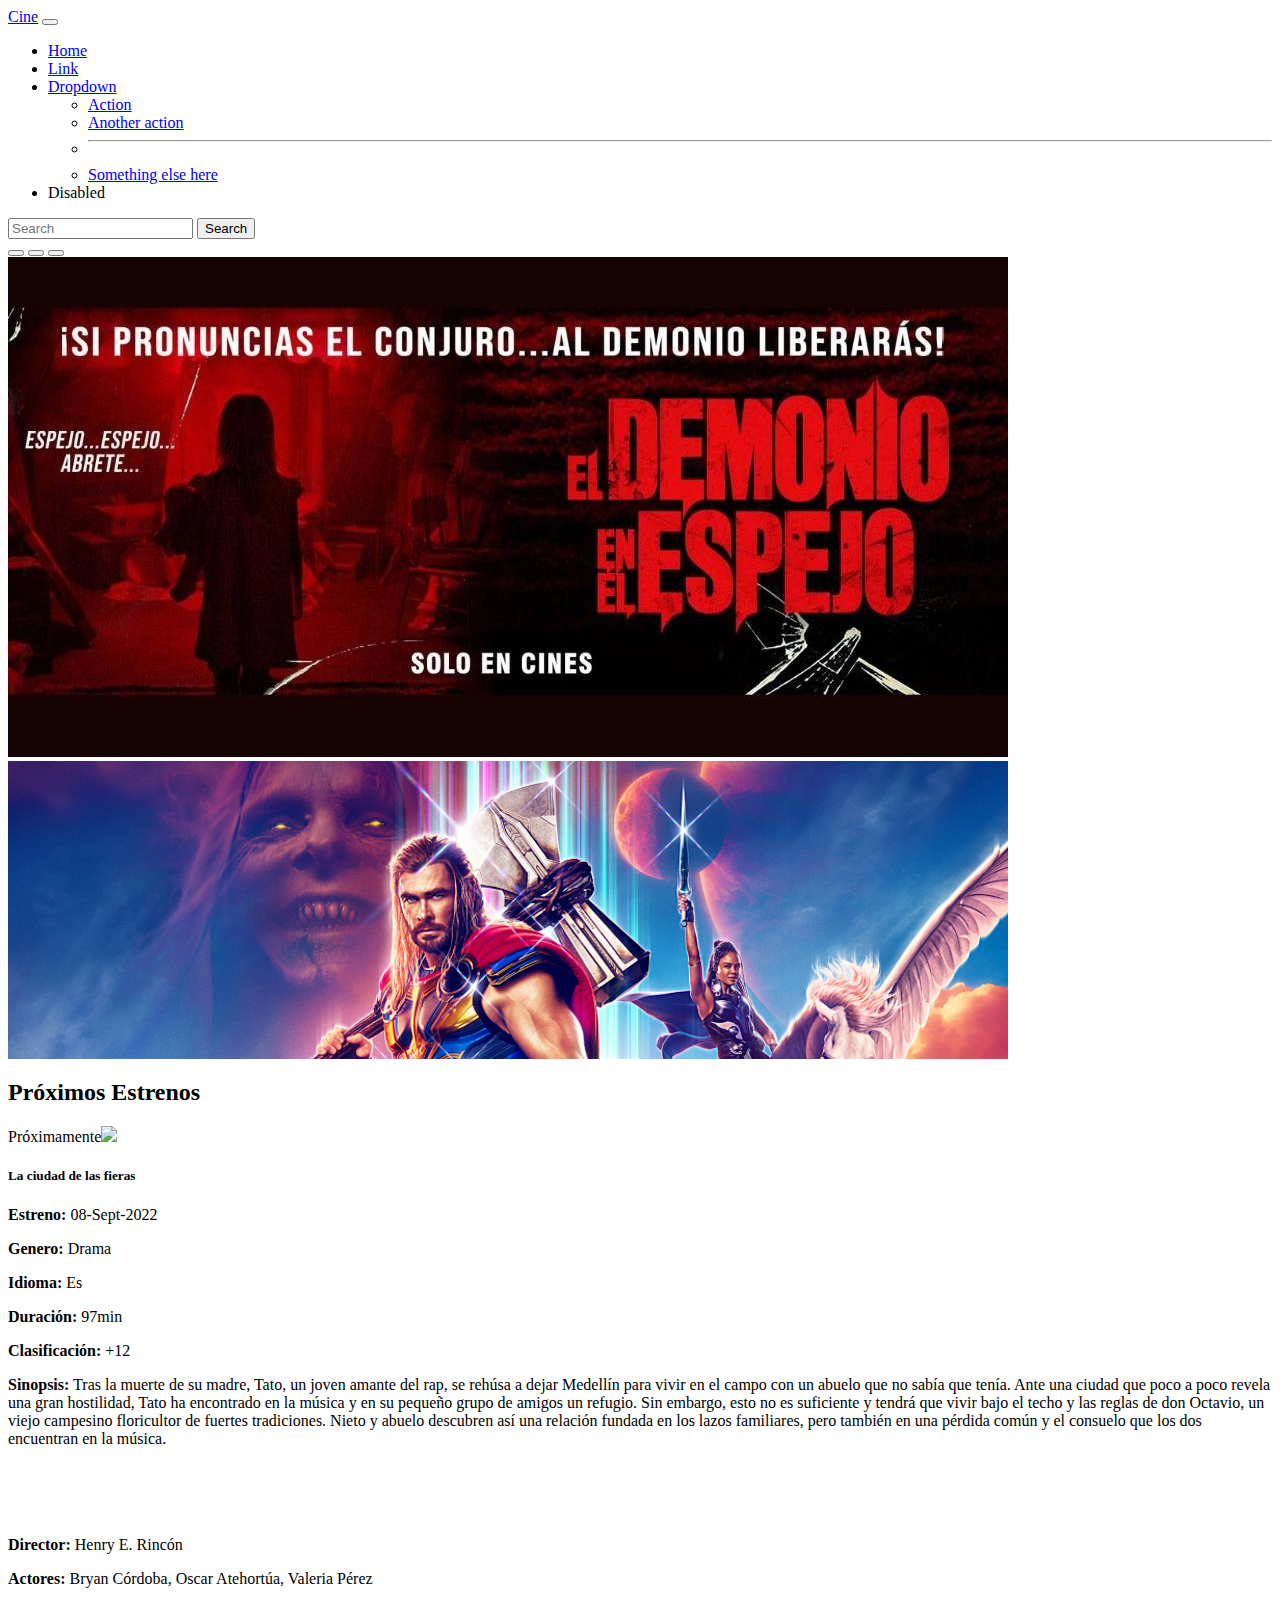
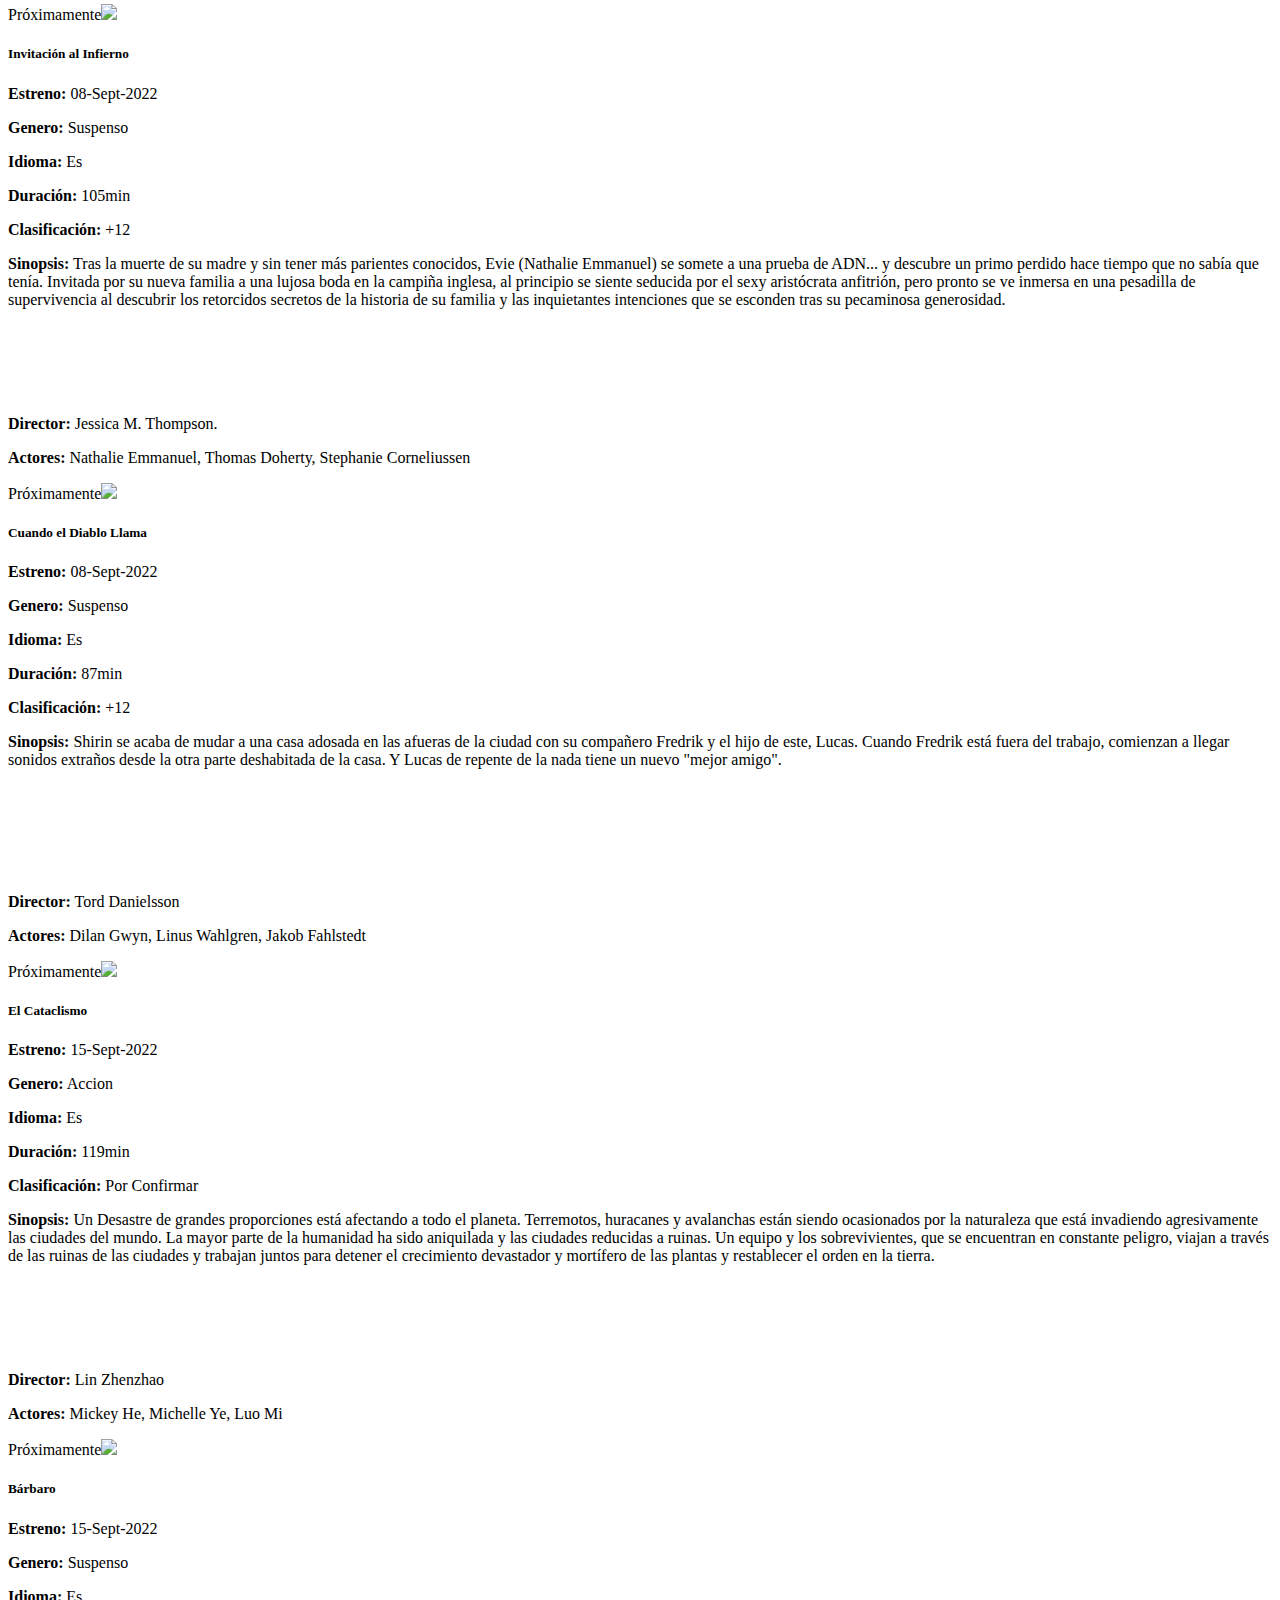
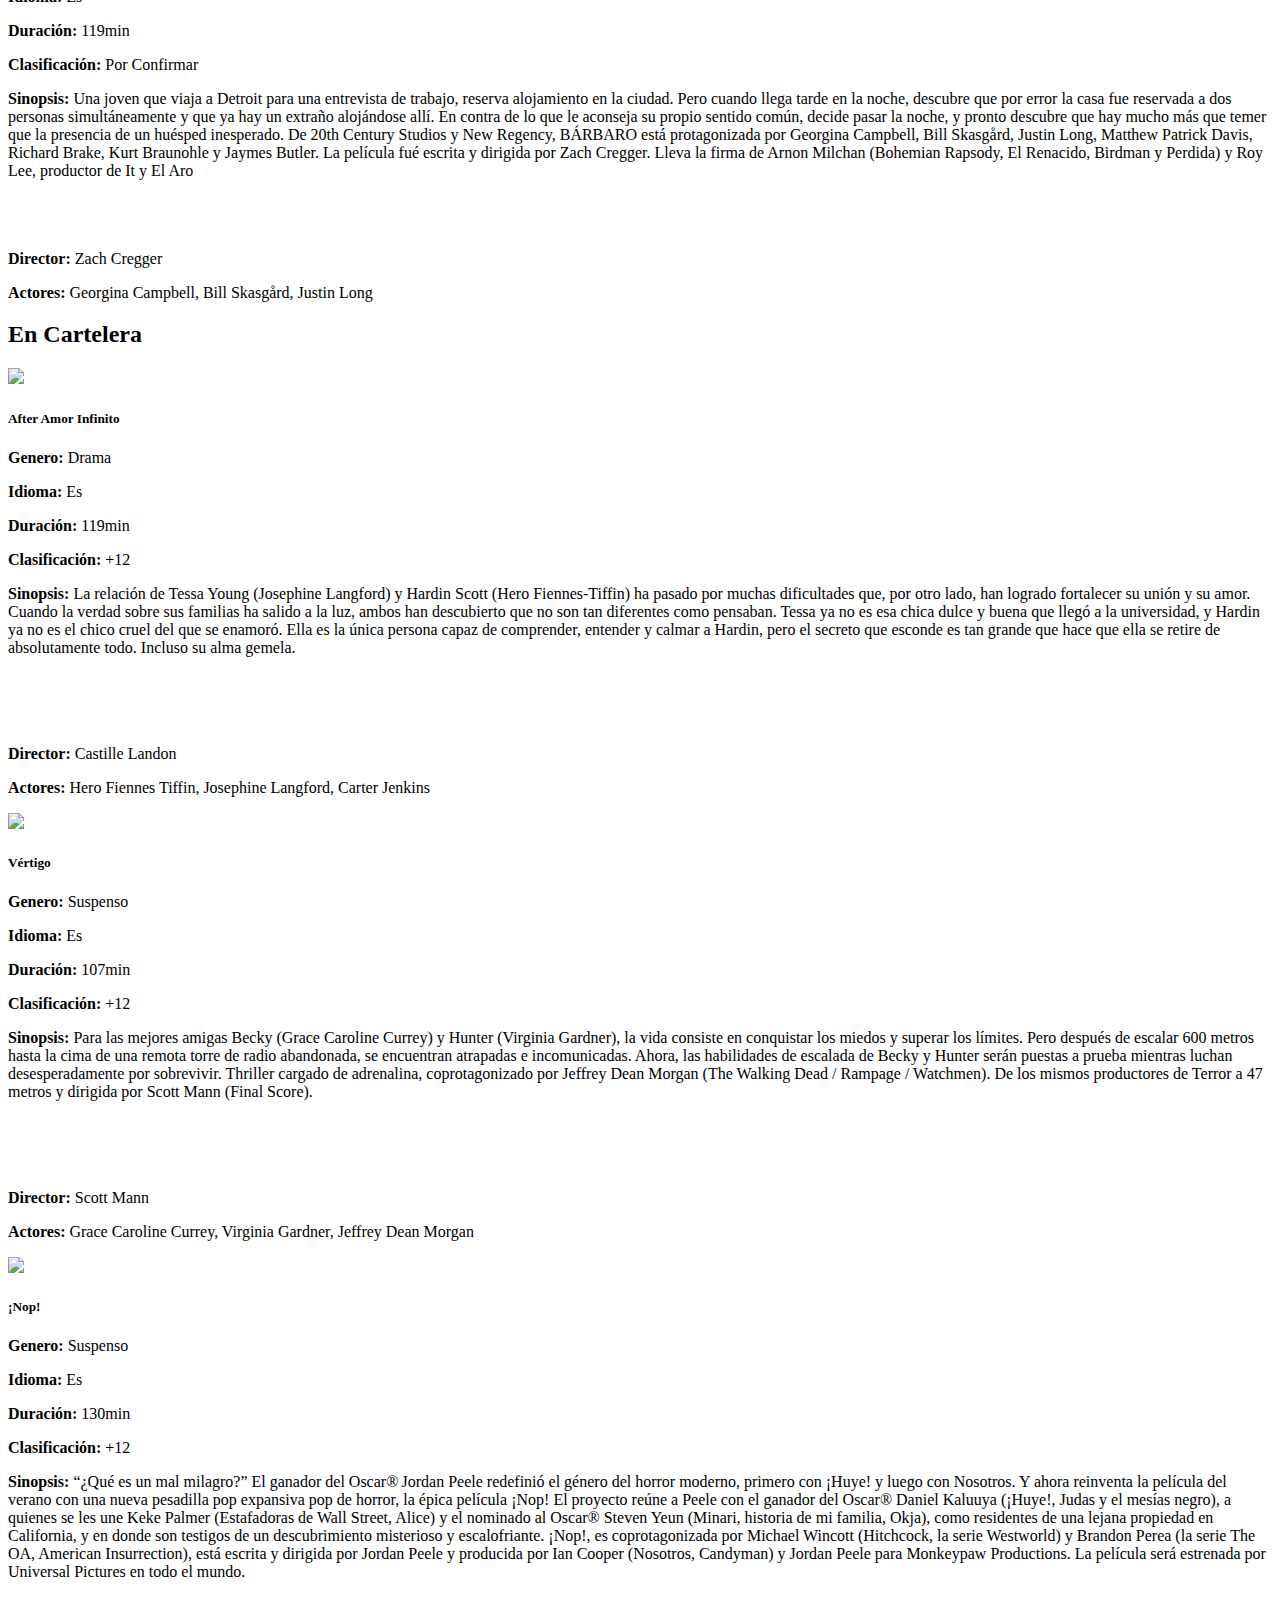
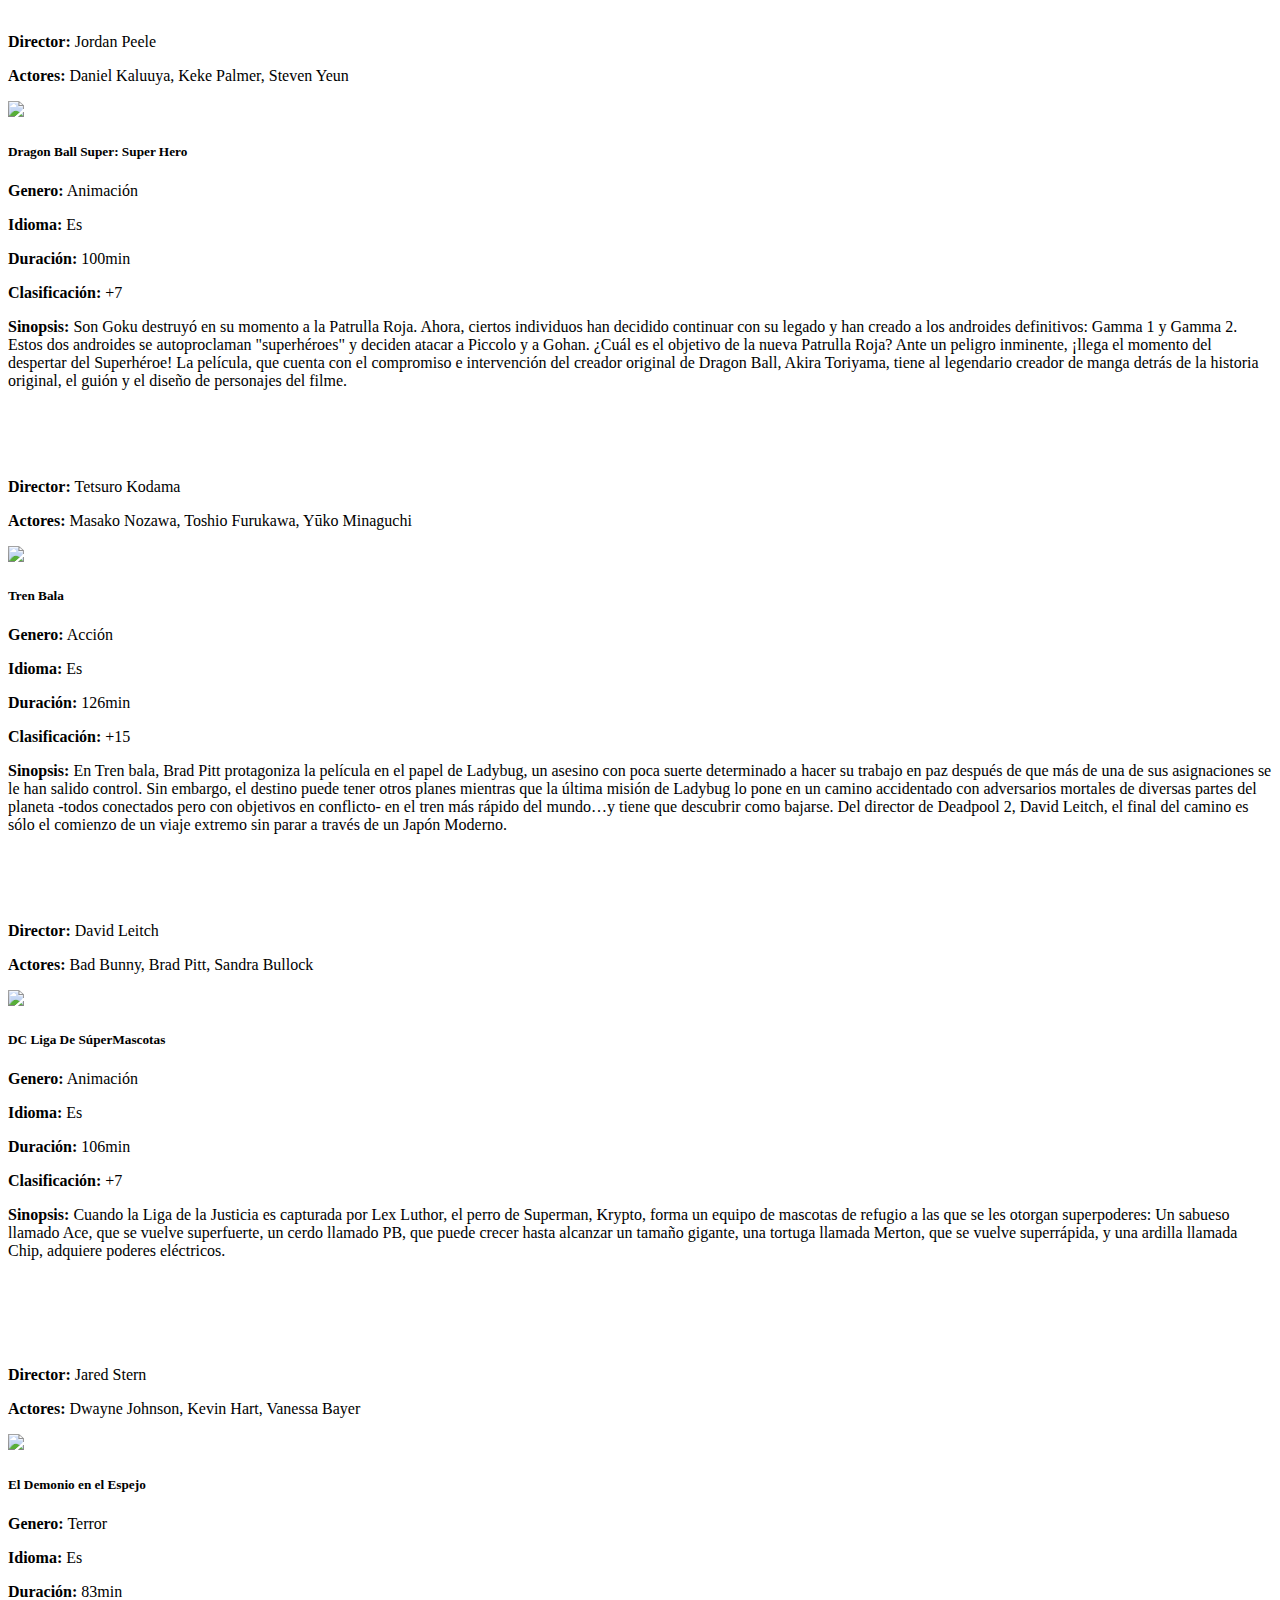
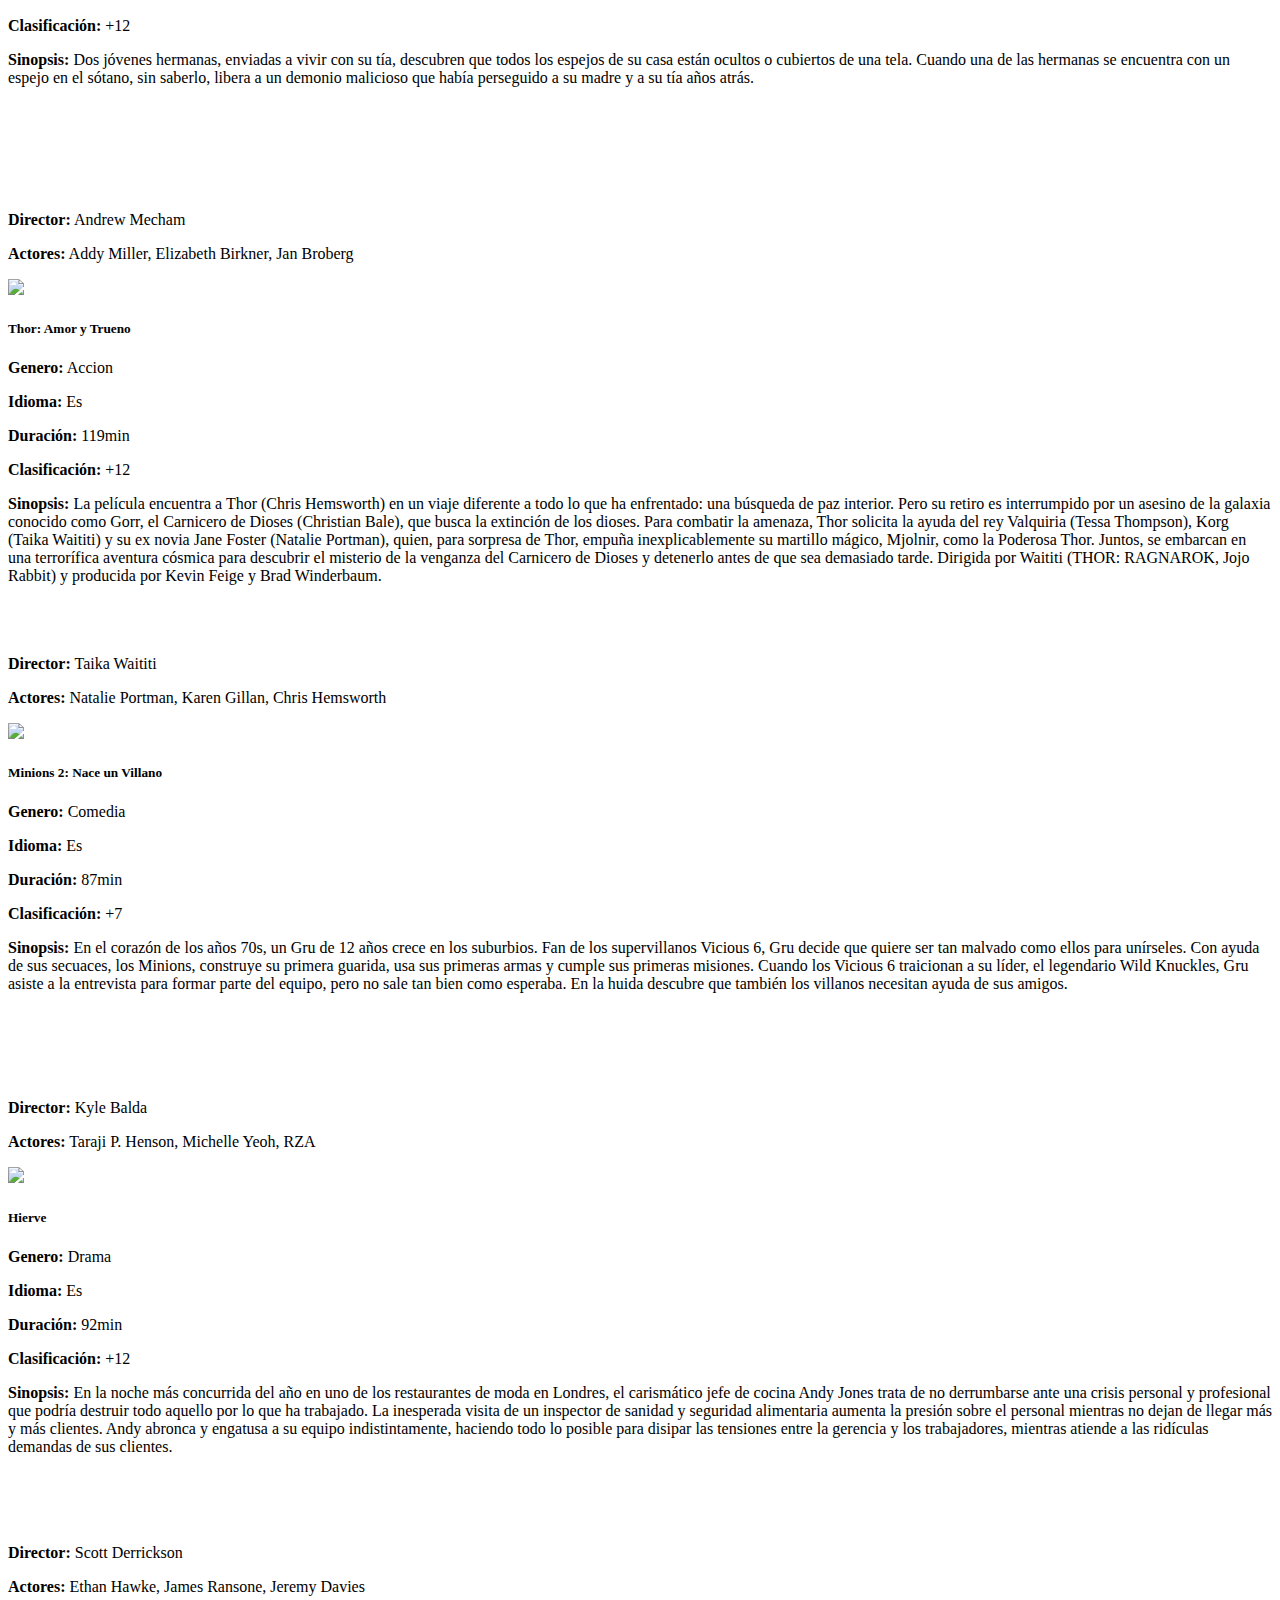
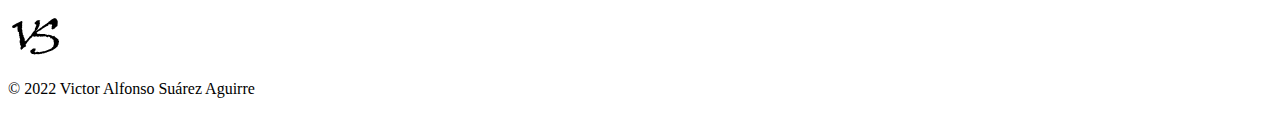
==== commit e522fef4: "Se sube cambios para el parcial" ====
--- a/index.html
+++ b/index.html
@@ -18,26 +18,10 @@
 </head>
 
 <body>
-    <svg xmlns="http://www.w3.org/2000/svg" style="display: none;">
-  <symbol id="bootstrap" viewBox="0 0 118 94">
-    <title>Bootstrap</title>
-    <path fill-rule="evenodd" clip-rule="evenodd" d="M24.509 0c-6.733 0-11.715 5.893-11.492 12.284.214 6.14-.064 14.092-2.066 20.577C8.943 39.365 5.547 43.485 0 44.014v5.972c5.547.529 8.943 4.649 10.951 11.153 2.002 6.485 2.28 14.437 2.066 20.577C12.794 88.106 17.776 94 24.51 94H93.5c6.733 0 11.714-5.893 11.491-12.284-.214-6.14.064-14.092 2.066-20.577 2.009-6.504 5.396-10.624 10.943-11.153v-5.972c-5.547-.529-8.934-4.649-10.943-11.153-2.002-6.484-2.28-14.437-2.066-20.577C105.214 5.894 100.233 0 93.5 0H24.508zM80 57.863C80 66.663 73.436 72 62.543 72H44a2 2 0 01-2-2V24a2 2 0 012-2h18.437c9.083 0 15.044 4.92 15.044 12.474 0 5.302-4.01 10.049-9.119 10.88v.277C75.317 46.394 80 51.21 80 57.863zM60.521 28.34H49.948v14.934h8.905c6.884 0 10.68-2.772 10.68-7.727 0-4.643-3.264-7.207-9.012-7.207zM49.948 49.2v16.458H60.91c7.167 0 10.964-2.876 10.964-8.281 0-5.406-3.903-8.178-11.425-8.178H49.948z"></path>
-  </symbol>
-  <symbol id="facebook" viewBox="0 0 16 16">
-    <path d="M16 8.049c0-4.446-3.582-8.05-8-8.05C3.58 0-.002 3.603-.002 8.05c0 4.017 2.926 7.347 6.75 7.951v-5.625h-2.03V8.05H6.75V6.275c0-2.017 1.195-3.131 3.022-3.131.876 0 1.791.157 1.791.157v1.98h-1.009c-.993 0-1.303.621-1.303 1.258v1.51h2.218l-.354 2.326H9.25V16c3.824-.604 6.75-3.934 6.75-7.951z"/>
-  </symbol>
-  <symbol id="instagram" viewBox="0 0 16 16">
-      <path d="M8 0C5.829 0 5.556.01 4.703.048 3.85.088 3.269.222 2.76.42a3.917 3.917 0 0 0-1.417.923A3.927 3.927 0 0 0 .42 2.76C.222 3.268.087 3.85.048 4.7.01 5.555 0 5.827 0 8.001c0 2.172.01 2.444.048 3.297.04.852.174 1.433.372 1.942.205.526.478.972.923 1.417.444.445.89.719 1.416.923.51.198 1.09.333 1.942.372C5.555 15.99 5.827 16 8 16s2.444-.01 3.298-.048c.851-.04 1.434-.174 1.943-.372a3.916 3.916 0 0 0 1.416-.923c.445-.445.718-.891.923-1.417.197-.509.332-1.09.372-1.942C15.99 10.445 16 10.173 16 8s-.01-2.445-.048-3.299c-.04-.851-.175-1.433-.372-1.941a3.926 3.926 0 0 0-.923-1.417A3.911 3.911 0 0 0 13.24.42c-.51-.198-1.092-.333-1.943-.372C10.443.01 10.172 0 7.998 0h.003zm-.717 1.442h.718c2.136 0 2.389.007 3.232.046.78.035 1.204.166 1.486.275.373.145.64.319.92.599.28.28.453.546.598.92.11.281.24.705.275 1.485.039.843.047 1.096.047 3.231s-.008 2.389-.047 3.232c-.035.78-.166 1.203-.275 1.485a2.47 2.47 0 0 1-.599.919c-.28.28-.546.453-.92.598-.28.11-.704.24-1.485.276-.843.038-1.096.047-3.232.047s-2.39-.009-3.233-.047c-.78-.036-1.203-.166-1.485-.276a2.478 2.478 0 0 1-.92-.598 2.48 2.48 0 0 1-.6-.92c-.109-.281-.24-.705-.275-1.485-.038-.843-.046-1.096-.046-3.233 0-2.136.008-2.388.046-3.231.036-.78.166-1.204.276-1.486.145-.373.319-.64.599-.92.28-.28.546-.453.92-.598.282-.11.705-.24 1.485-.276.738-.034 1.024-.044 2.515-.045v.002zm4.988 1.328a.96.96 0 1 0 0 1.92.96.96 0 0 0 0-1.92zm-4.27 1.122a4.109 4.109 0 1 0 0 8.217 4.109 4.109 0 0 0 0-8.217zm0 1.441a2.667 2.667 0 1 1 0 5.334 2.667 2.667 0 0 1 0-5.334z"/>
-  </symbol>
-  <symbol id="twitter" viewBox="0 0 16 16">
-    <path d="M5.026 15c6.038 0 9.341-5.003 9.341-9.334 0-.14 0-.282-.006-.422A6.685 6.685 0 0 0 16 3.542a6.658 6.658 0 0 1-1.889.518 3.301 3.301 0 0 0 1.447-1.817 6.533 6.533 0 0 1-2.087.793A3.286 3.286 0 0 0 7.875 6.03a9.325 9.325 0 0 1-6.767-3.429 3.289 3.289 0 0 0 1.018 4.382A3.323 3.323 0 0 1 .64 6.575v.045a3.288 3.288 0 0 0 2.632 3.218 3.203 3.203 0 0 1-.865.115 3.23 3.23 0 0 1-.614-.057 3.283 3.283 0 0 0 3.067 2.277A6.588 6.588 0 0 1 .78 13.58a6.32 6.32 0 0 1-.78-.045A9.344 9.344 0 0 0 5.026 15z"/>
-  </symbol>
-</svg>
-
     <header>
         <nav class="navbar navbar-expand-lg bg-dark navbar-dark animate__animated animate__bounceInLeft">
             <div class="container-fluid">
-                <a class="navbar-brand" href="#">ANIME</a>
+                <a class="navbar-brand" href="#">Cine</a>
                 <button class="navbar-toggler" type="button" data-bs-toggle="collapse" data-bs-target="#navbarSupportedContent" aria-controls="navbarSupportedContent" aria-expanded="false" aria-label="Toggle navigation">
                     <span class="navbar-toggler-icon"></span>
                 </button>
@@ -87,7 +71,7 @@
                         <img src="./assets/img/banner3.jpg" class="d-block w-100" alt="Beast">
                     </div>
                     <div class="carousel-item">
-                        <img src="./assets/img/banner1.jpg" class="d-block w-100" alt="Thor">
+                        <img src="./assets/img/banner1.png" class="d-block w-100" alt="Thor">
                     </div>
                     <div class="carousel-item">
                         <img src="./assets/img/banner2.jpg" class="d-block w-100" alt="Gemelo SIniestro">
@@ -104,65 +88,29 @@
             </div>
         </section>
         <section>
+            <h2 class="mt-5 text-center">Próximos Estrenos</h2>
             <div class="container mt-5">
-                <div class="row justify-content-around">
-                    <div class="col-5">
-                        <div class="card shadow">
-                            <img src="" class="card-img-top" alt="">
-                            <div class="card-body">
-                                <h5 class="card-title">Card title</h5>
-                                <p class="card-text">Some quick example text to build on the card title and make up the bulk of the card's content.</p>
-                            </div>
-                        </div>
-                    </div>
-                    <div class="col-5">
-                        <div class="card shadow">
-                            <img src="" class="card-img-top" alt="">
-                            <div class="card-body">
-                                <h5 class="card-title">Card title</h5>
-                                <p class="card-text">Some quick example text to build on the card title and make up the bulk of the card's content.</p>
-                            </div>
-                        </div>
-                    </div>
+
+                <div class="row row-cols-1 row-cols-md-3 g-3 d-flex justify-content-center" id="new">
+
                 </div>
-                <div class="row justify-content-around mt-5">
-                    <div class="col-5">
-                        <div class="card shadow">
-                            <img src="" class="card-img-top" alt="">
-                            <div class="card-body">
-                                <h5 class="card-title">Card title</h5>
-                                <p class="card-text">Some quick example text to build on the card title and make up the bulk of the card's content.</p>
-                            </div>
-                        </div>
-                    </div>
-                    <div class="col-5">
-                        <div class="card shadow">
-                            <img src="" class="card-img-top" alt="">
-                            <div class="card-body">
-                                <h5 class="card-title">Card title</h5>
-                                <p class="card-text">Some quick example text to build on the card title and make up the bulk of the card's content.</p>
-                            </div>
-                        </div>
-                    </div>
+            </div>
+        </section>
+        <section>
+            <h2 class="mt-5 text-center">En Cartelera</h2>
+            <div class="container mt-5">
+                <div class="row row-cols-1 row-cols-md-5 g-3" id="fila">
+
                 </div>
             </div>
         </section>
     </main>
     <div class="container">
         <footer class="d-flex flex-wrap justify-content-between align-items-center py-3 my-4 border-top">
-            <p class="col-md-4 mb-0 text-muted">&copy; 2022 Company, Inc</p>
-
-            <a href="/" class="col-md-4 d-flex align-items-center justify-content-center mb-3 mb-md-0 me-md-auto link-dark text-decoration-none">
-                <svg class="bi me-2" width="40" height="32"><use xlink:href="#bootstrap"/></svg>
+            <a href="https://github.com/VictorSuarezAg/CineMiercoles.git" class="col-md-12 d-flex align-items-center justify-content-center mb-3 mb-md-0 me-md-auto link-dark text-decoration-none">
+                <img class="logoFooter" src="./assets/img/logo.svg" alt="Logotipo" title="Mi GitHub">
             </a>
-
-            <ul class="nav col-md-4 justify-content-end">
-                <li class="nav-item"><a href="#" class="nav-link px-2 text-muted">Home</a></li>
-                <li class="nav-item"><a href="#" class="nav-link px-2 text-muted">Features</a></li>
-                <li class="nav-item"><a href="#" class="nav-link px-2 text-muted">Pricing</a></li>
-                <li class="nav-item"><a href="#" class="nav-link px-2 text-muted">FAQs</a></li>
-                <li class="nav-item"><a href="#" class="nav-link px-2 text-muted">About</a></li>
-            </ul>
+            <p class="col-md-12 mb-0 text-muted text-center">&copy; 2022 Victor Alfonso Suárez Aguirre</p>
         </footer>
     </div>
     <!-- JavaScript Bootstrap -->
--- a/assets/styles/styles.css
+++ b/assets/styles/styles.css
@@ -6,4 +6,15 @@
 .banner {
     height: calc(100vh - 5rem);
     overflow: hidden;
+}
+
+.sinopsis {
+    height: 9rem;
+    overflow: hidden;
+    overflow-y: scroll;
+    overflow-wrap: break-word;
+}
+
+.logoFooter {
+    height: 3rem;
 }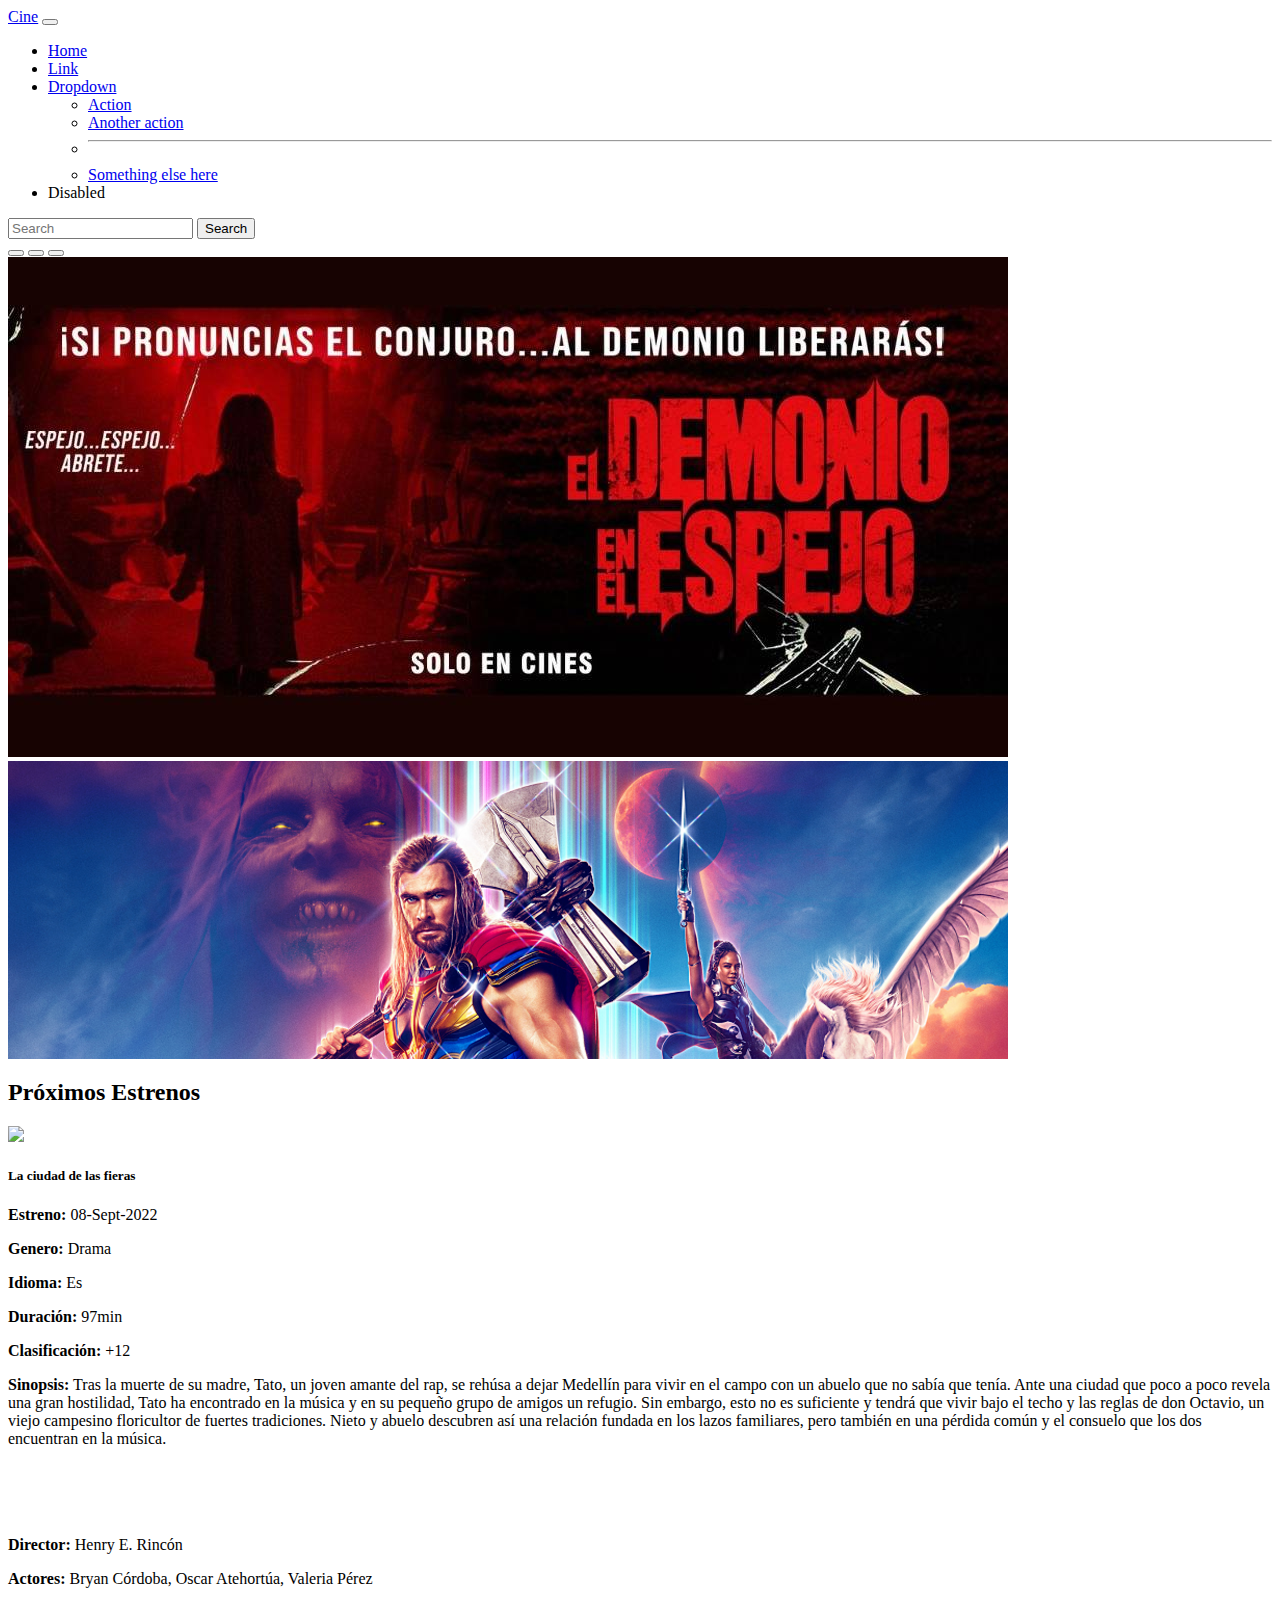
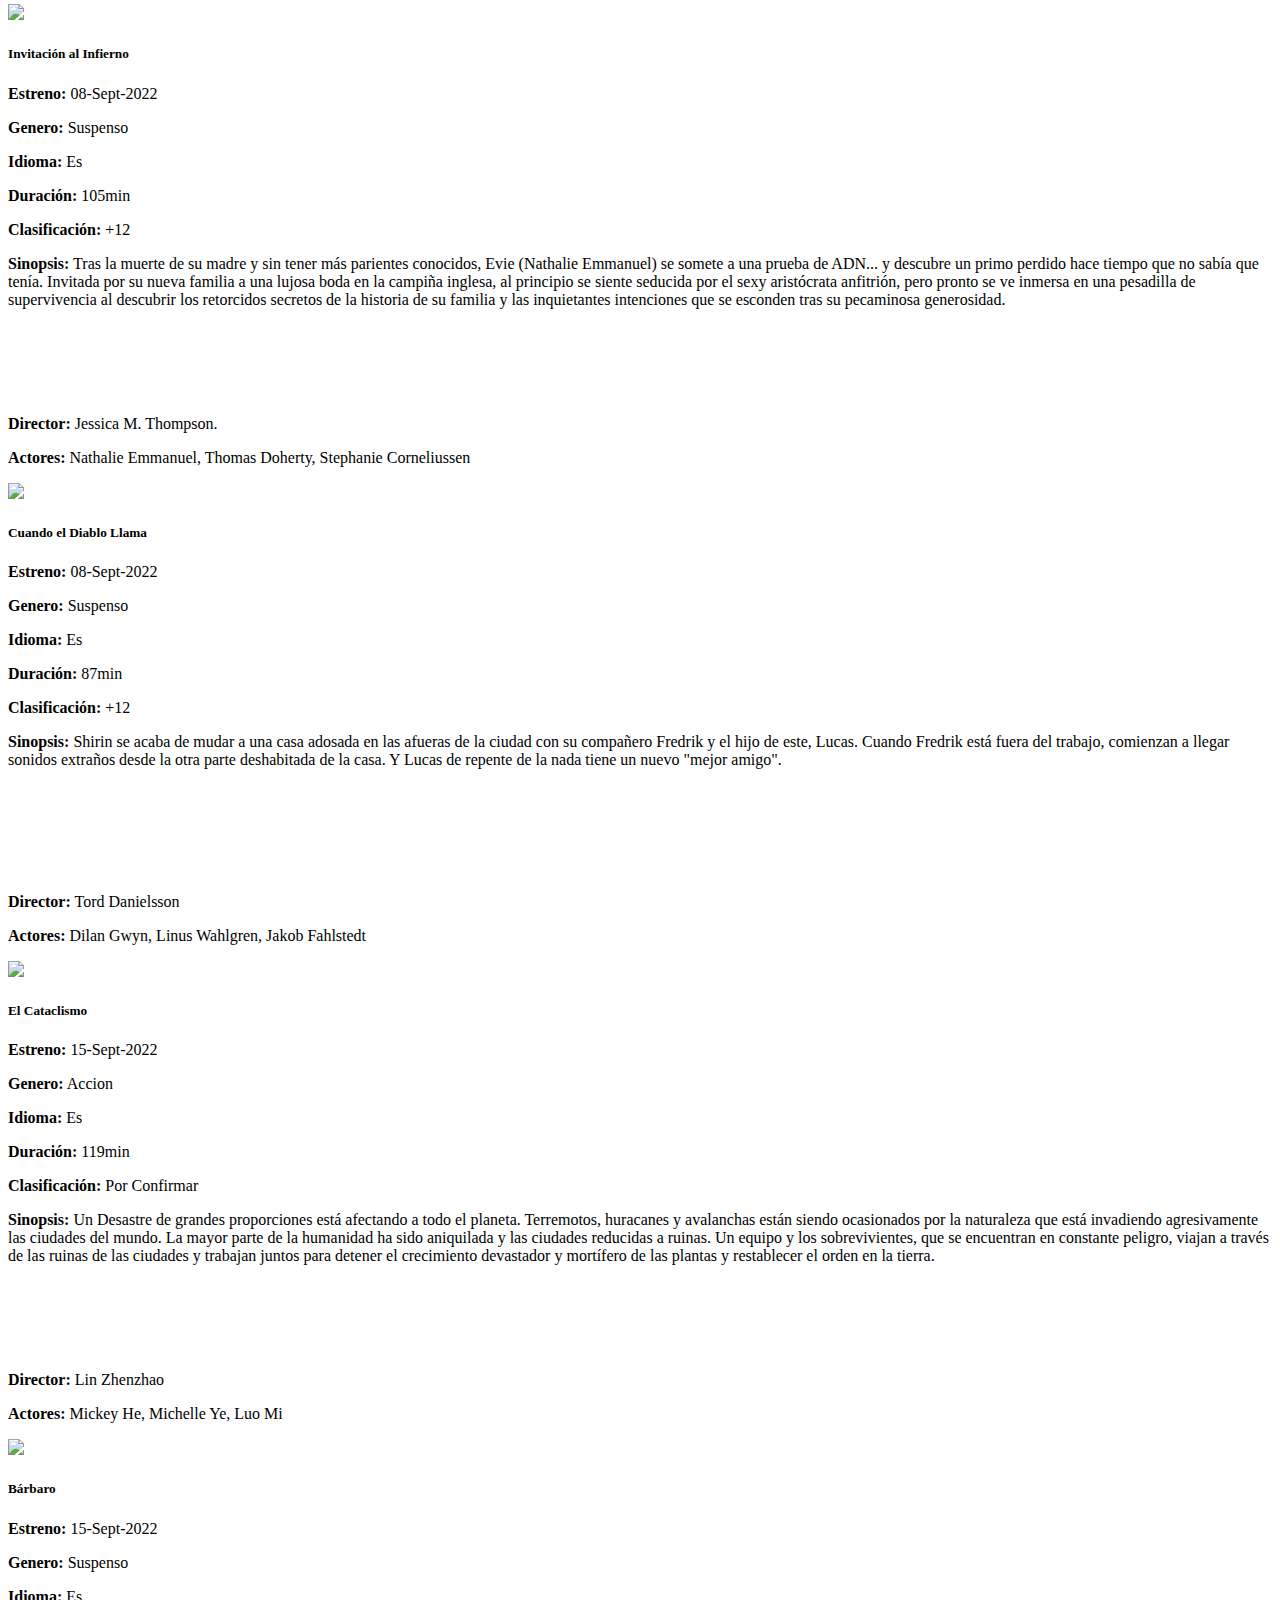
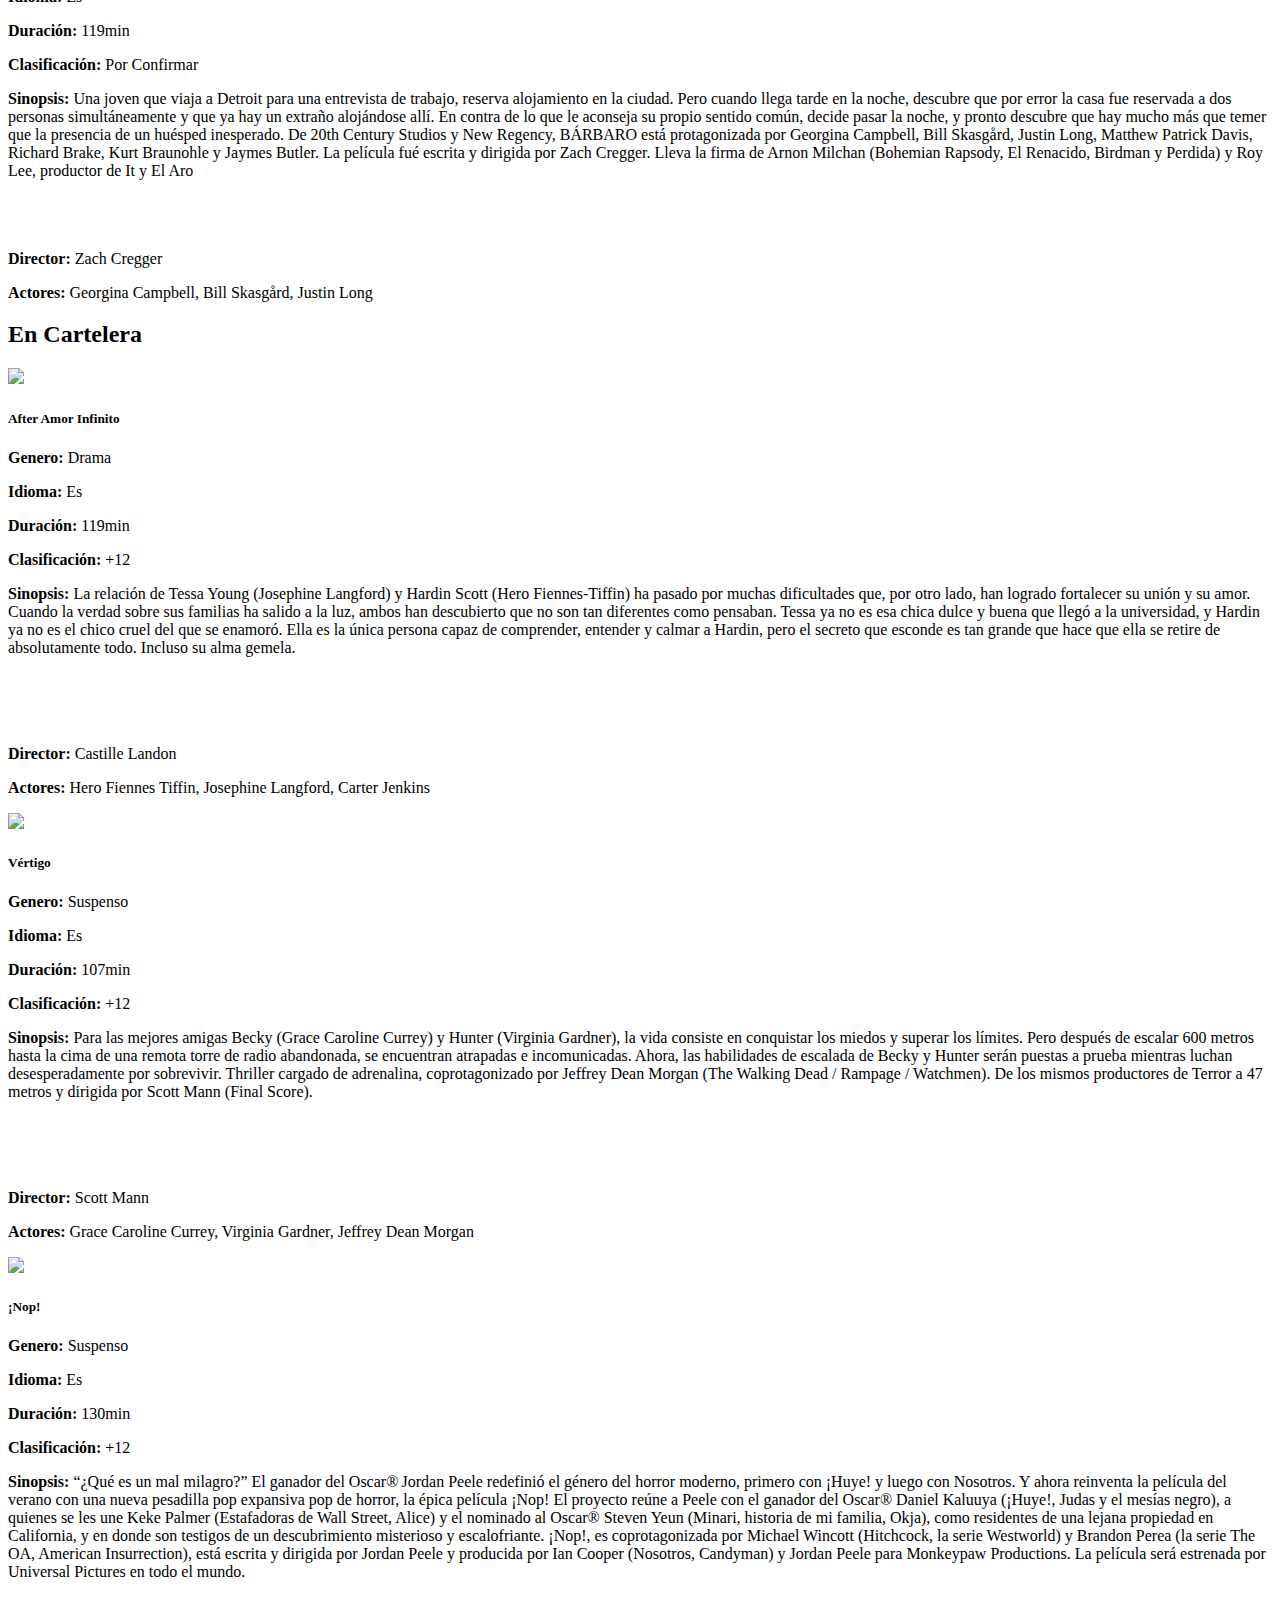
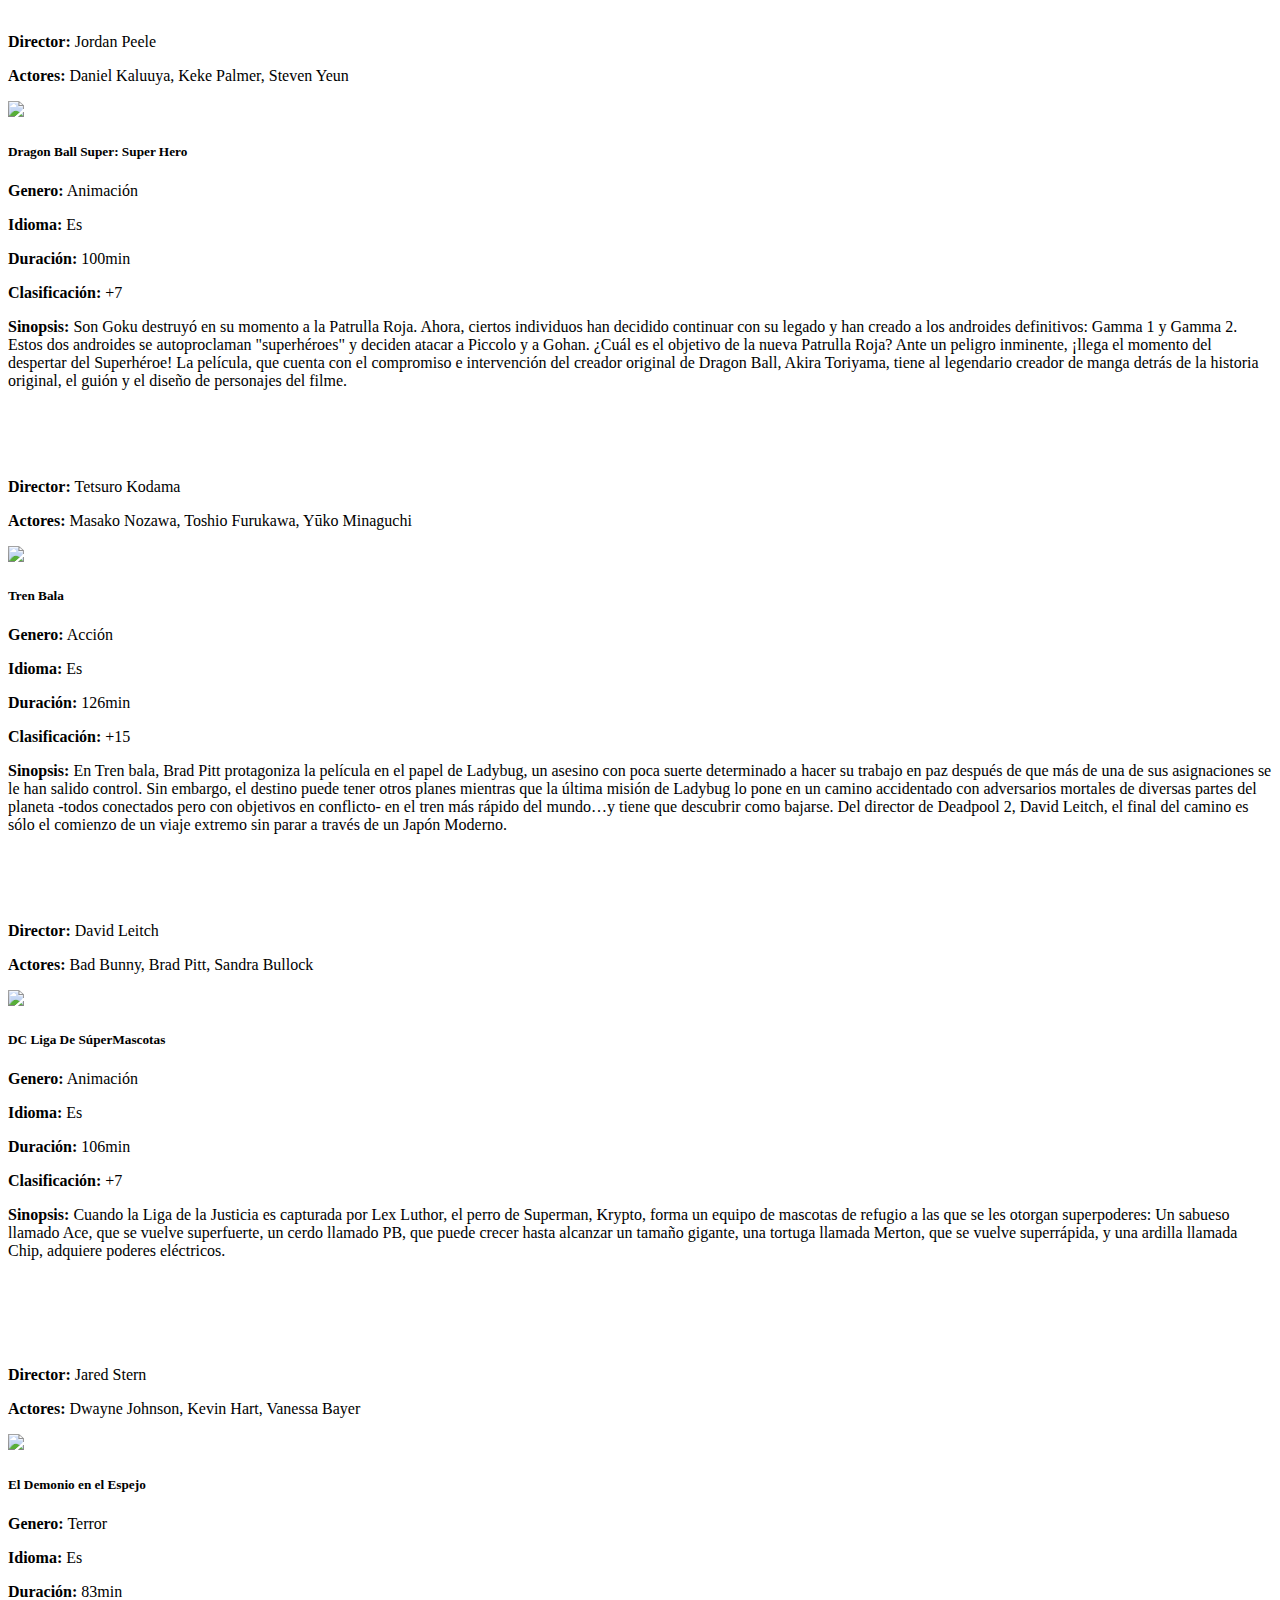
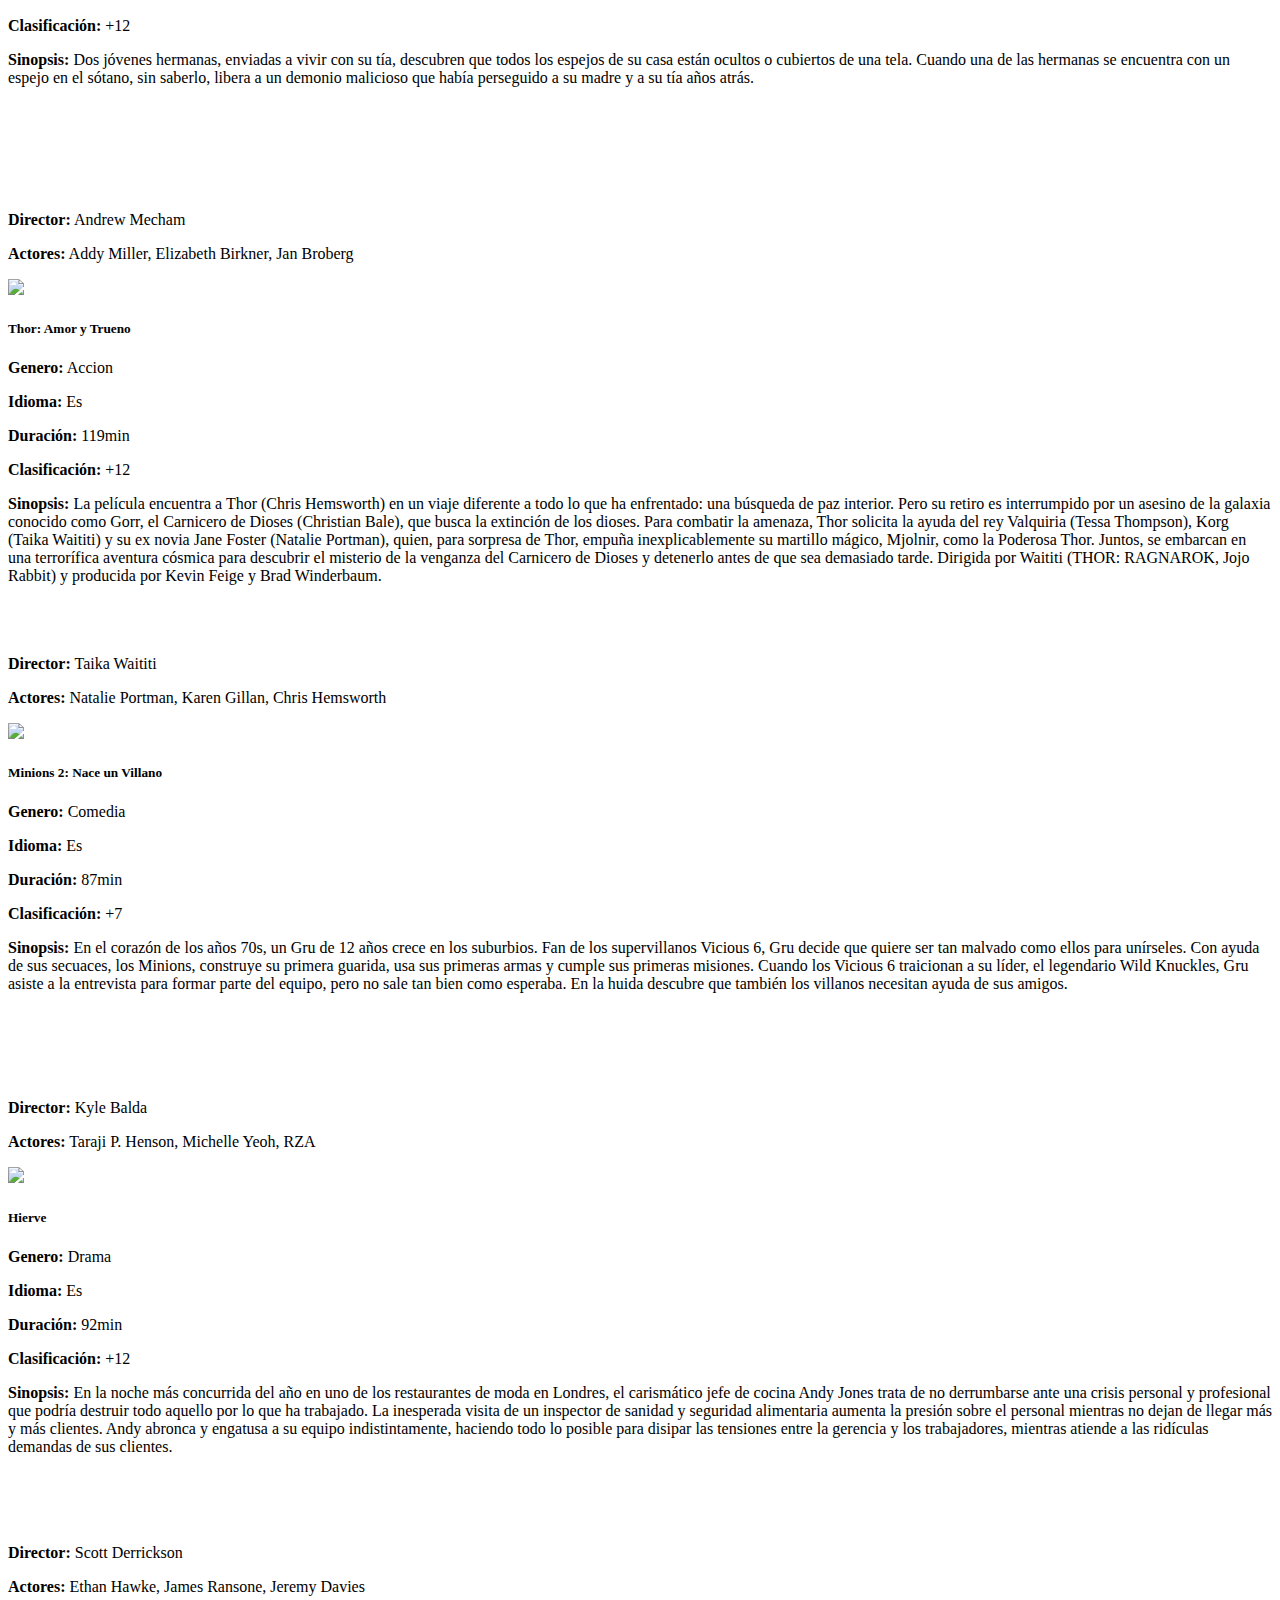
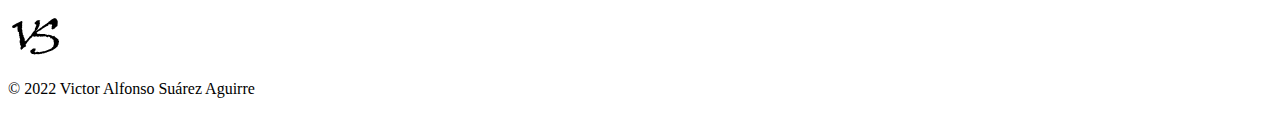
==== commit c6e4f798: "Se crea cinema" ====
--- a/index.html
+++ b/index.html
@@ -91,7 +91,7 @@
             <h2 class="mt-5 text-center">Próximos Estrenos</h2>
             <div class="container mt-5">
 
-                <div class="row row-cols-1 row-cols-md-3 g-3 d-flex justify-content-center" id="new">
+                <div class="row row-cols-1 row-cols-md-3 g-3 d-flex justify-content-center" id="fila2">
 
                 </div>
             </div>
@@ -116,7 +116,7 @@
     <!-- JavaScript Bootstrap -->
     <script src="https://cdn.jsdelivr.net/npm/bootstrap@5.2.0/dist/js/bootstrap.bundle.min.js" integrity="sha384-A3rJD856KowSb7dwlZdYEkO39Gagi7vIsF0jrRAoQmDKKtQBHUuLZ9AsSv4jD4Xa" crossorigin="anonymous"></script>
     <!-- JS Custom-->
-    <script src="./src/controllers/controladorCinema.js"></script>
+    <script src="./src/controllers/controladorCinema.js" type="module"></script>
 </body>
 
 </html>--- a/assets/styles/styles.css
+++ b/assets/styles/styles.css
@@ -17,4 +17,103 @@
 
 .logoFooter {
     height: 3rem;
+}
+
+.screen {
+    background-color: black;
+    height: 27px;
+    border-radius: 50%;
+    margin-top: 150px;
+    color: #fff;
+    text-align: center;
+    font-weight: bold;
+}
+
+.reserva {
+    font-weight: bold;
+}
+
+.factura {
+    background-image: url('../img/factura.png');
+    background-repeat: no-repeat;
+    background-size: contain;
+    background-position: center;
+    height: 400px;
+    width: 300px;
+    margin: 0 auto;
+    position: relative;
+    padding: 40px 45px 60px 40px;
+    display: none;
+    flex-wrap: wrap;
+    align-content: flex-start;
+}
+
+.factura--active {
+    display: flex;
+}
+
+.titleFac {
+    text-align: center;
+    width: 100%;
+}
+
+.dateFac {
+    padding-top: 10px;
+    padding-bottom: 10px;
+    border-bottom: 1px dashed #ccc;
+    margin-bottom: 0;
+    width: 100%;
+}
+
+.datosFac {
+    padding-top: 10px;
+    display: flex;
+    justify-content: space-between;
+    border-bottom: 1px solid;
+    margin-bottom: 0;
+    width: 100%;
+}
+
+.cantidadFac {
+    padding-left: 10px;
+}
+
+.sillaFac {
+    text-align: right;
+}
+
+.cantidadFac,
+.reservaFac,
+.sillaFac {
+    width: calc(100% / 3);
+    margin-bottom: 0;
+}
+
+.idSillas {
+    text-align: center;
+    width: 100%;
+    font-size: 24px;
+    font-weight: bold;
+    margin-bottom: 0;
+}
+
+.subtotalFac,
+.totalFac,
+.ivaFac {
+    margin-bottom: 0;
+    font-size: 15px;
+    text-align: right;
+    width: 100%;
+}
+
+.subtotal,
+.total {
+    font-weight: bold;
+}
+
+.btnPagar {
+    position: absolute;
+    bottom: -3rem;
+    left: 50%;
+    transform: translateX(-50%);
 }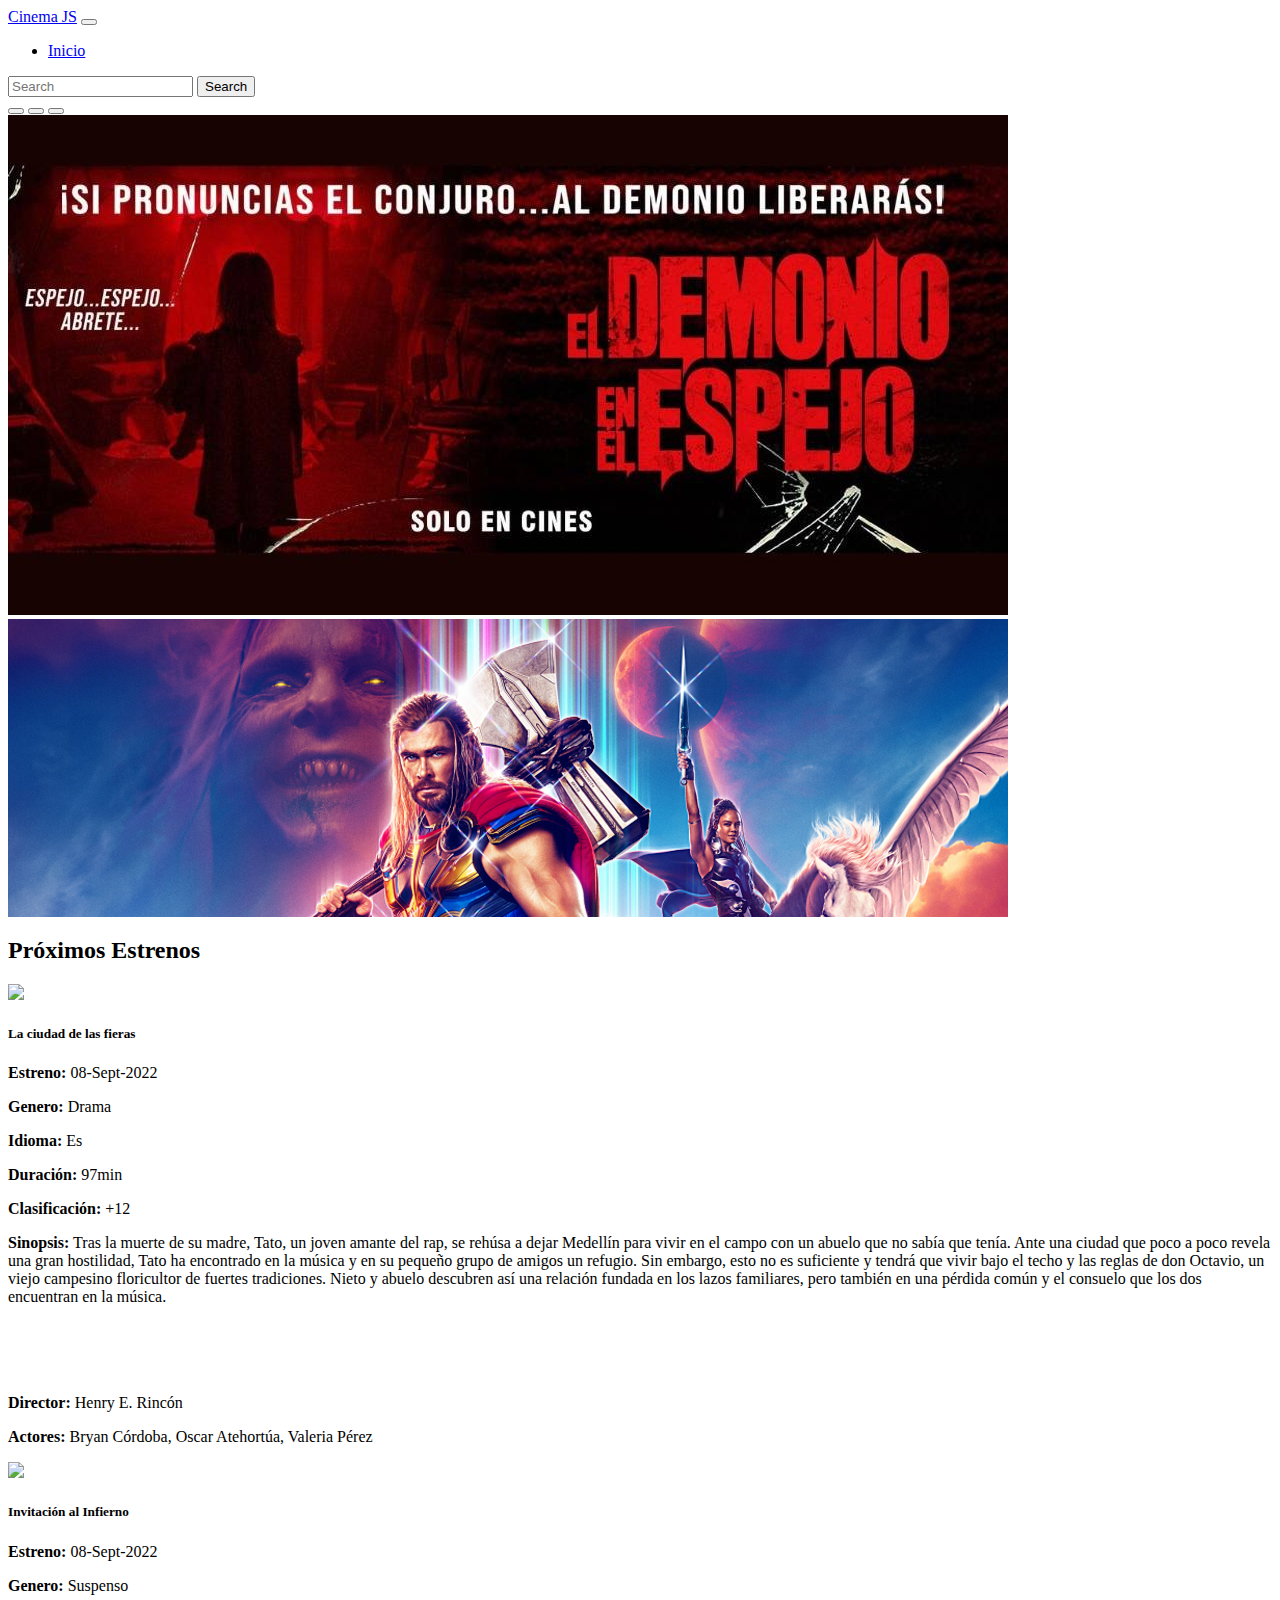
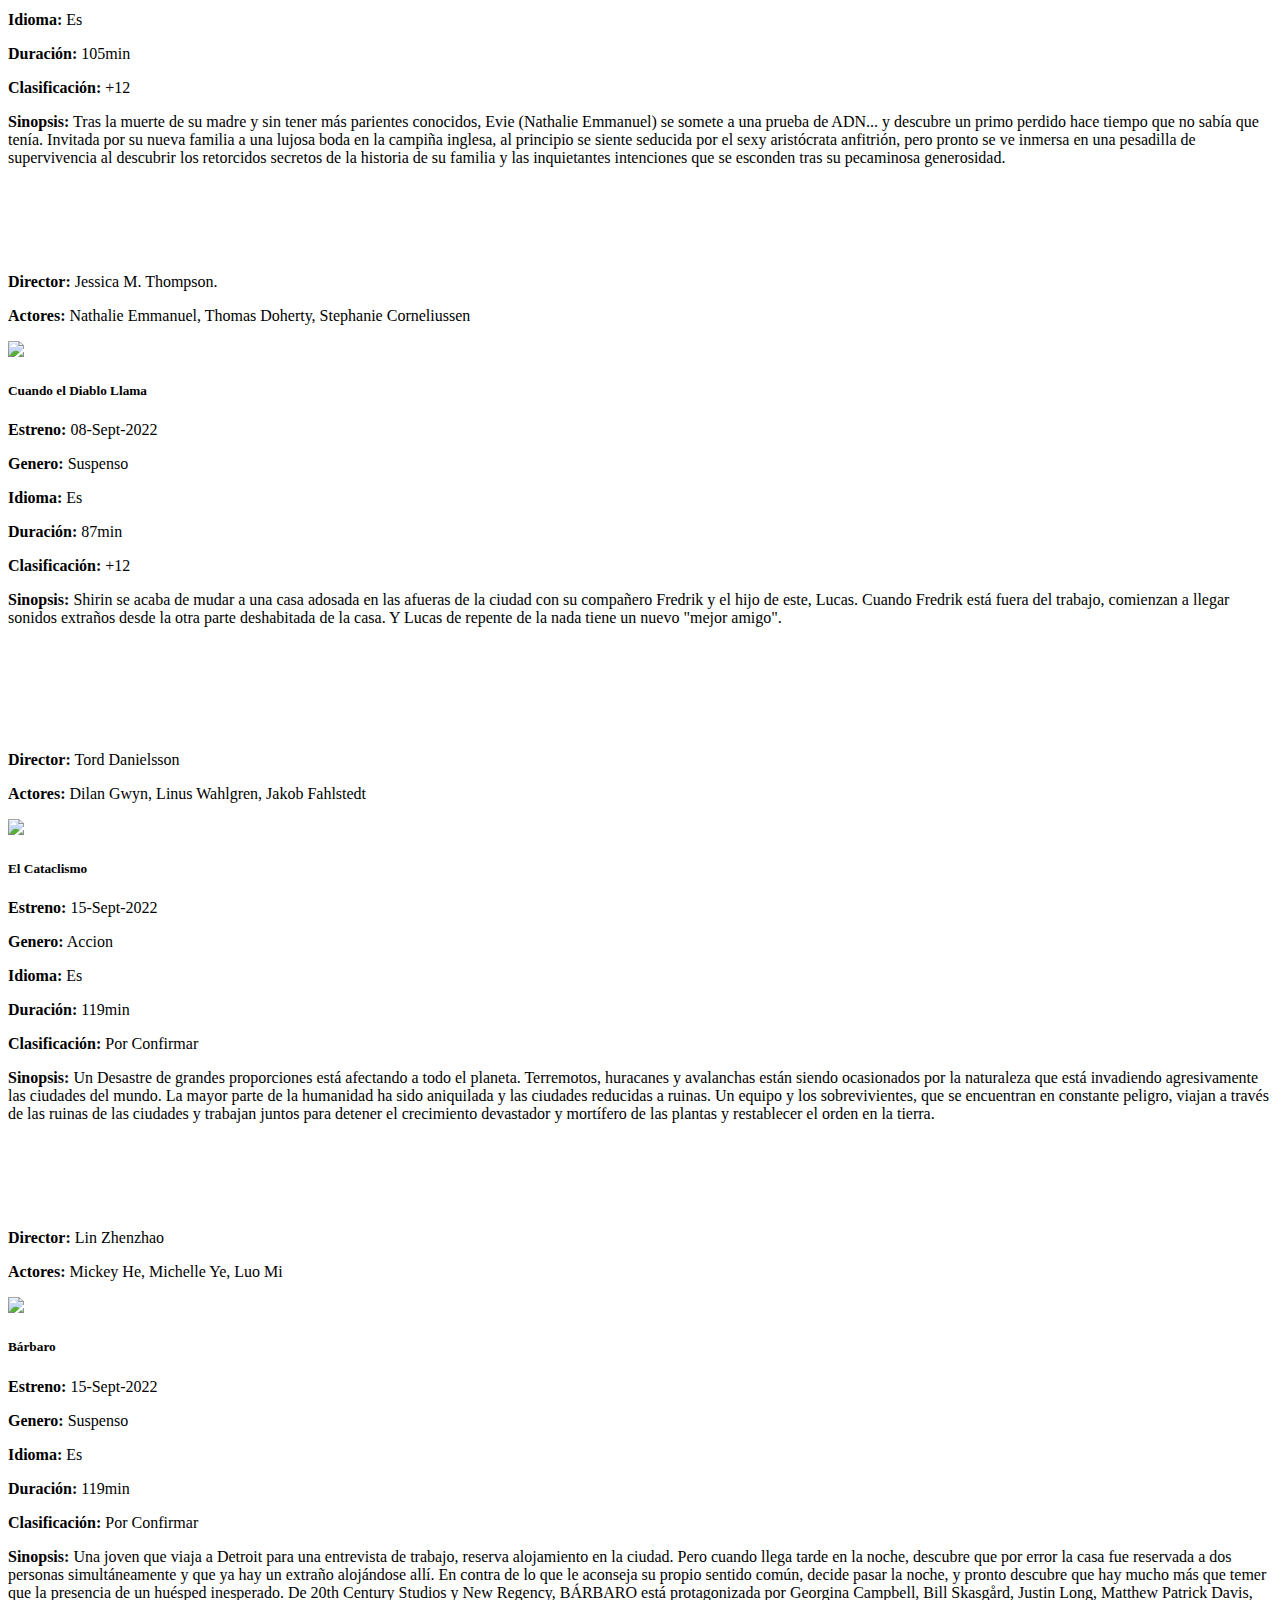
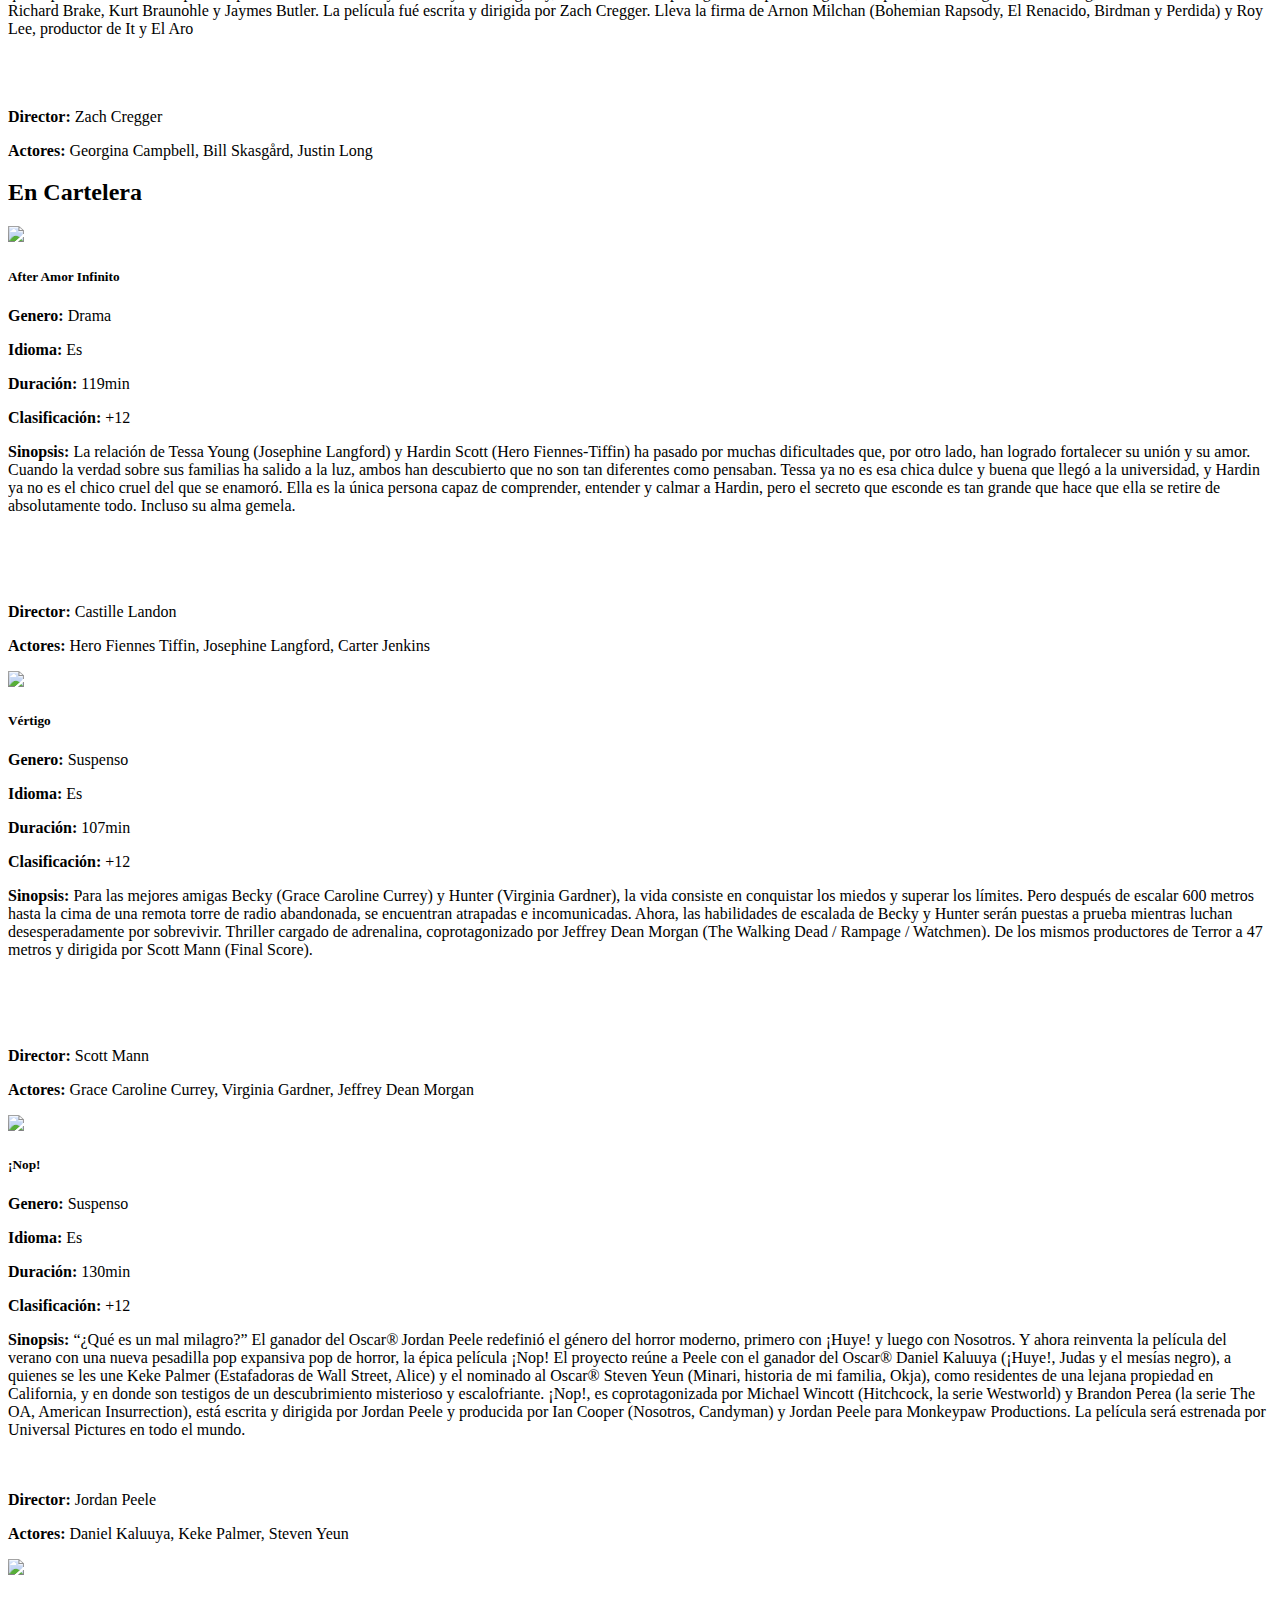
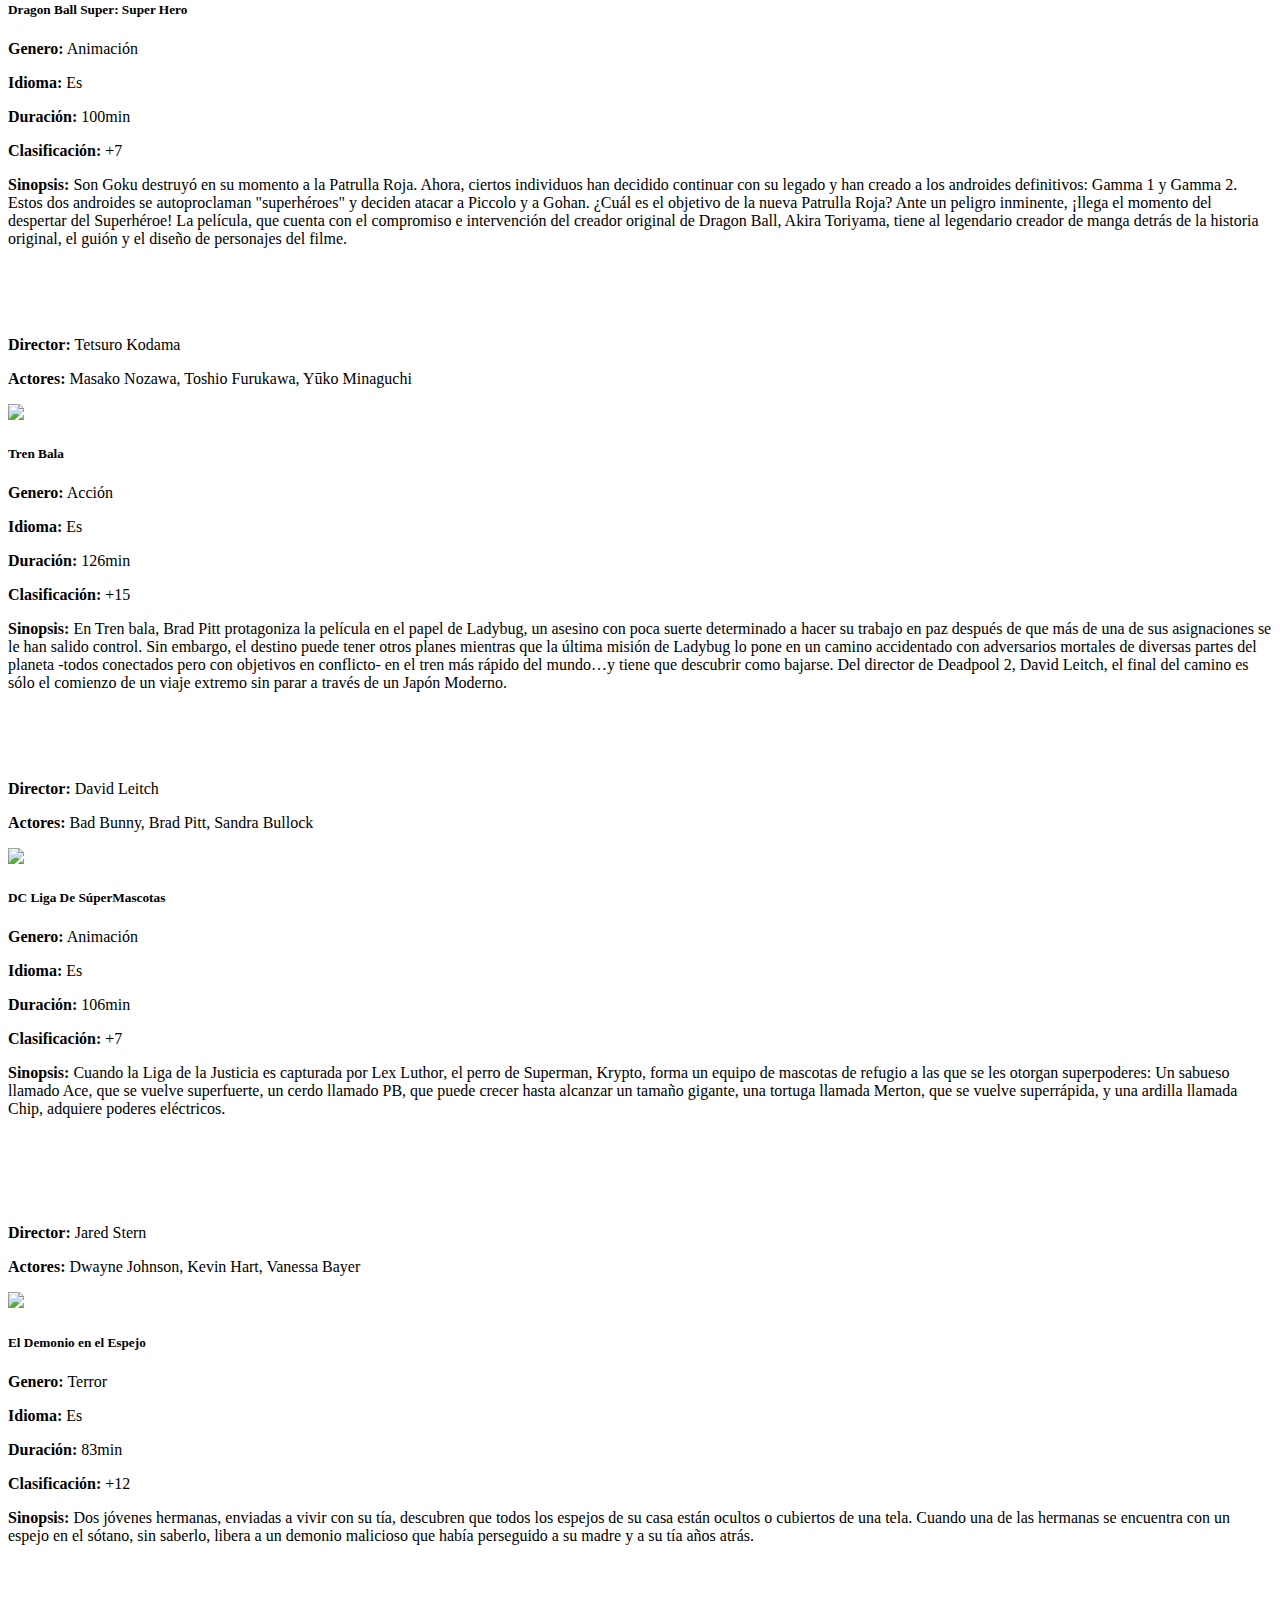
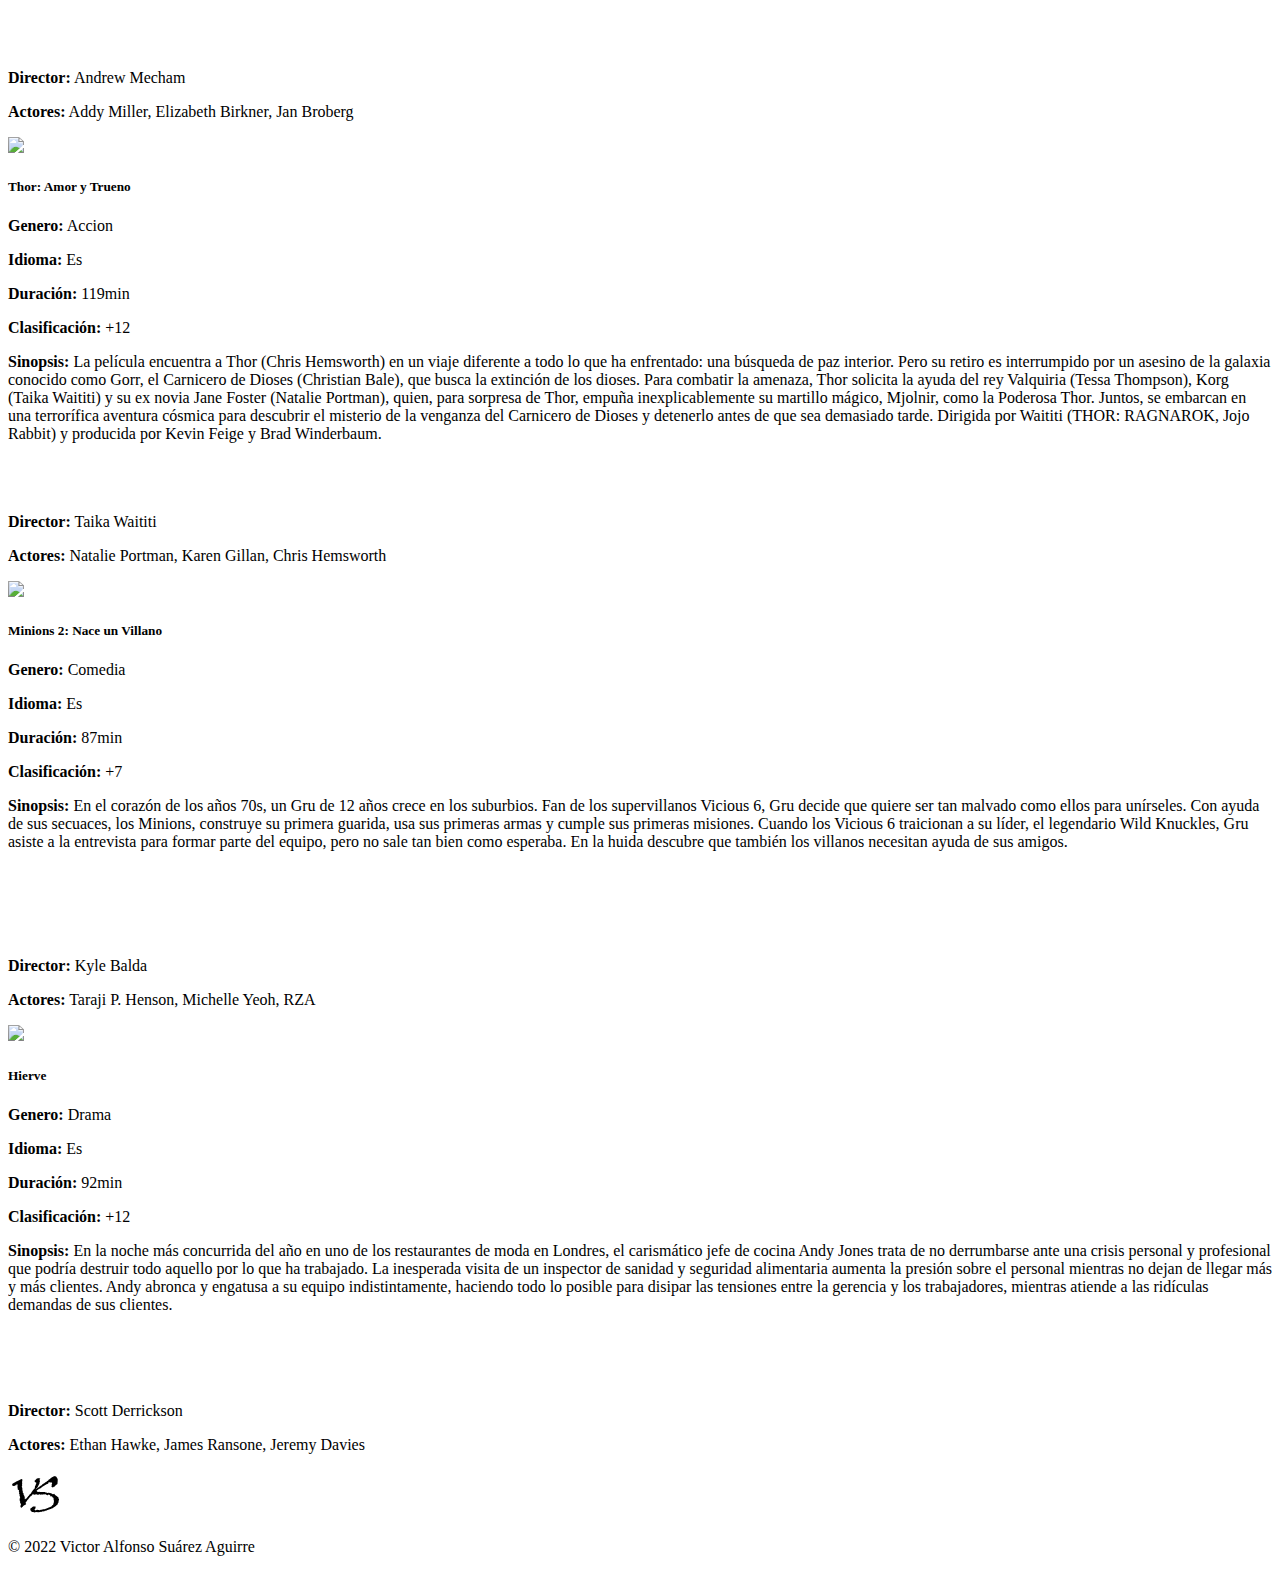
==== commit 88a88d41: "Se organiza botones de enlaces y pagina de banda sonora" ====
--- a/index.html
+++ b/index.html
@@ -5,7 +5,7 @@
     <meta charset="UTF-8">
     <meta http-equiv="X-UA-Compatible" content="IE=edge">
     <meta name="viewport" content="width=device-width, initial-scale=1.0">
-    <title>Cine</title>
+    <title>Cinema JS</title>
 
     <!-- Bootstrap -->
     <link href="https://cdn.jsdelivr.net/npm/bootstrap@5.2.0/dist/css/bootstrap.min.css" rel="stylesheet" integrity="sha384-gH2yIJqKdNHPEq0n4Mqa/HGKIhSkIHeL5AyhkYV8i59U5AR6csBvApHHNl/vI1Bx" crossorigin="anonymous">
@@ -21,33 +21,14 @@
     <header>
         <nav class="navbar navbar-expand-lg bg-dark navbar-dark animate__animated animate__bounceInLeft">
             <div class="container-fluid">
-                <a class="navbar-brand" href="#">Cine</a>
+                <a class="navbar-brand" href="#">Cinema JS</a>
                 <button class="navbar-toggler" type="button" data-bs-toggle="collapse" data-bs-target="#navbarSupportedContent" aria-controls="navbarSupportedContent" aria-expanded="false" aria-label="Toggle navigation">
                     <span class="navbar-toggler-icon"></span>
                 </button>
                 <div class="collapse navbar-collapse" id="navbarSupportedContent">
                     <ul class="navbar-nav me-auto mb-2 mb-lg-0">
                         <li class="nav-item">
-                            <a class="nav-link active" aria-current="page" href="#">Home</a>
-                        </li>
-                        <li class="nav-item">
-                            <a class="nav-link" href="#">Link</a>
-                        </li>
-                        <li class="nav-item dropdown">
-                            <a class="nav-link dropdown-toggle" href="#" role="button" data-bs-toggle="dropdown" aria-expanded="false">
-                                 Dropdown
-                            </a>
-                            <ul class="dropdown-menu">
-                                <li><a class="dropdown-item" href="#">Action</a></li>
-                                <li><a class="dropdown-item" href="#">Another action</a></li>
-                                <li>
-                                    <hr class="dropdown-divider">
-                                </li>
-                                <li><a class="dropdown-item" href="#">Something else here</a></li>
-                            </ul>
-                        </li>
-                        <li class="nav-item">
-                            <a class="nav-link disabled">Disabled</a>
+                            <a class="nav-link active" aria-current="page" href="#">Inicio</a>
                         </li>
                     </ul>
                     <form class="d-flex" role="search">
--- a/assets/styles/styles.css
+++ b/assets/styles/styles.css
@@ -116,4 +116,9 @@
     bottom: -3rem;
     left: 50%;
     transform: translateX(-50%);
+}
+
+.back {
+    display: flex;
+    justify-content: center;
 }